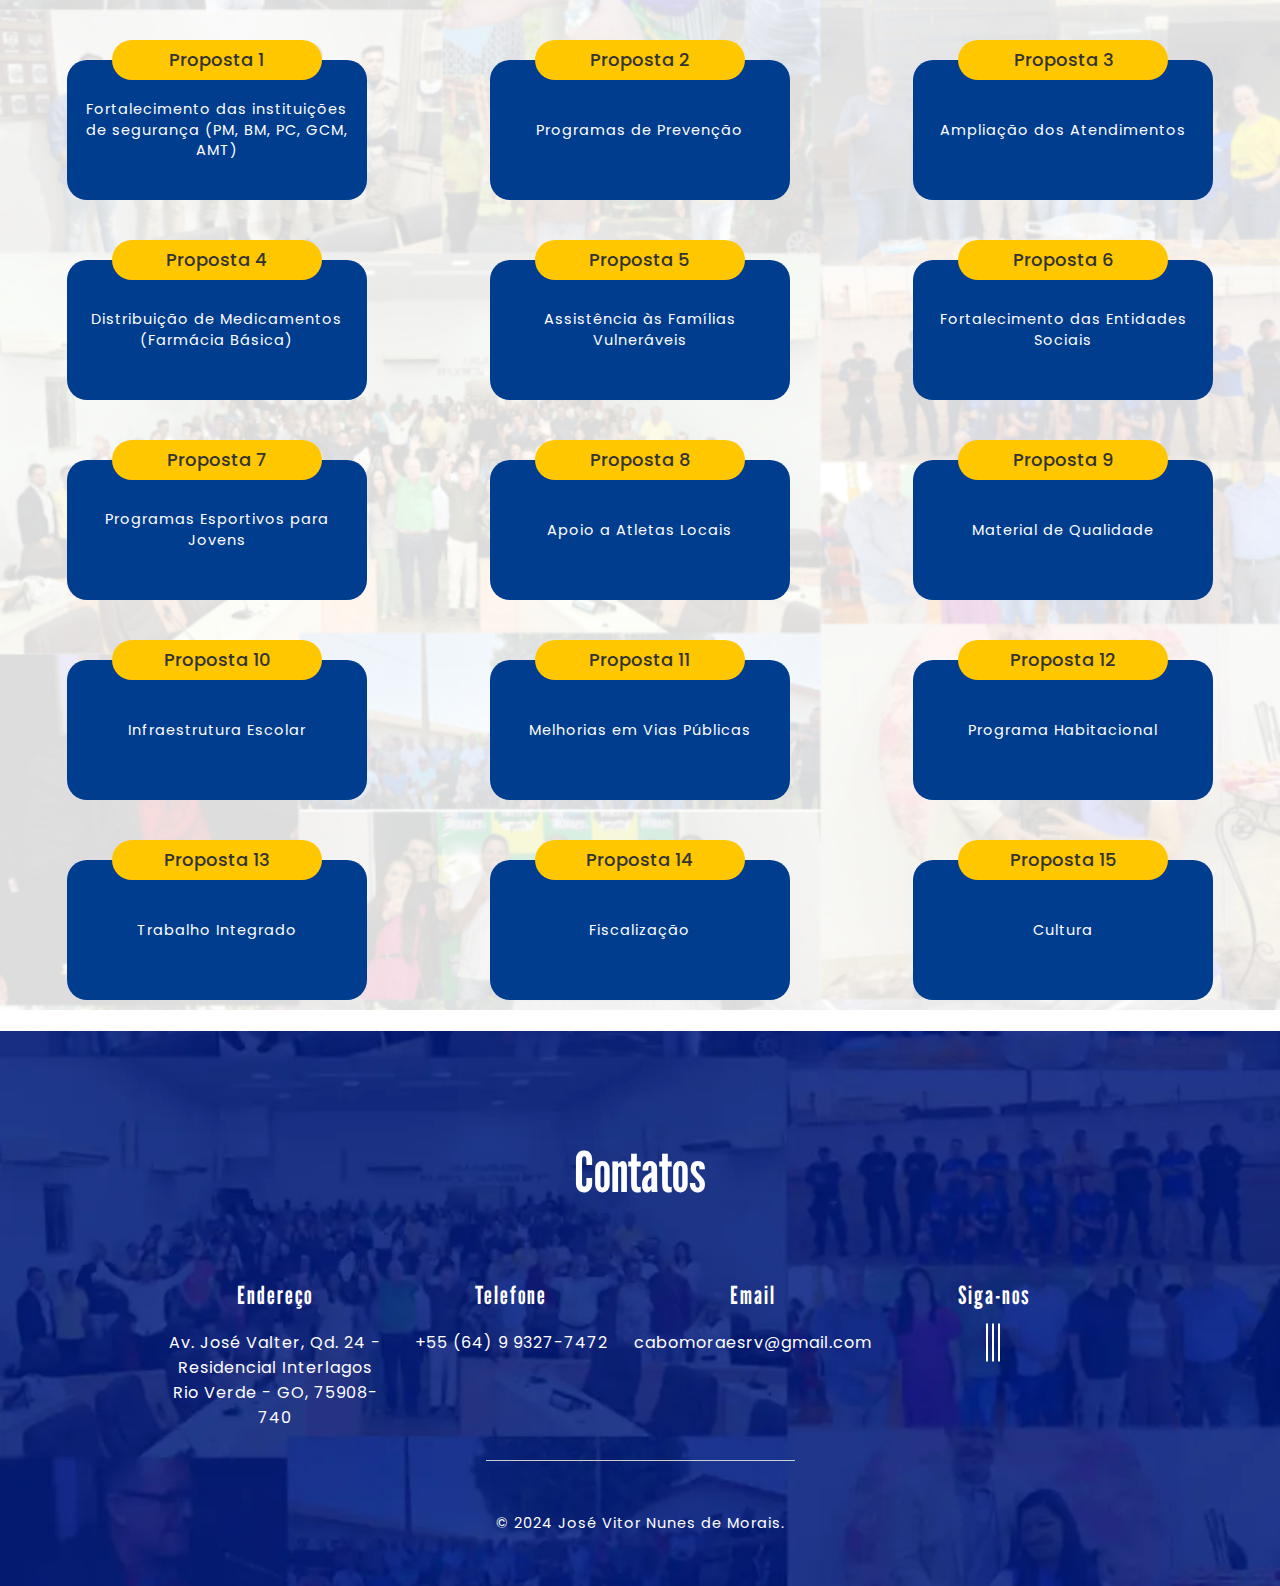
==== propostas.html @ 3a9ddcbe "Criação do card propostas no index, criação da página de propostas, inserção de icones via font-awso" ====
<!DOCTYPE html>
<html lang="pt-br">

<head>
	<title>Cabo Moraes</title>
	<!--meta tags -->
	<meta charset="UTF-8">
	<meta name="viewport" content="width=device-width, initial-scale=1">
	<meta name="keywords" content="innovative-cv Responsive web template, Bootstrap Web Templates, Flat Web Templates, Android Compatible web template, 
Smartphone Compatible web template, free webdesigns for Nokia, Samsung, LG, SonyEricsson, Motorola web design" />
	<script type="application/x-javascript"> addEventListener("load", function() { setTimeout(hideURLbar, 0); }, false);
		function hideURLbar(){ window.scrollTo(0,1); } </script>
	<!--//meta tags ends here-->
	<link rel="shortcut icon" href="images/favico.ico" type="image/x-icon">
	<link rel="stylesheet" href="css/blocos-propostas.css">
	<!--booststrap-->
	<link href="css/bootstrap.css" rel="stylesheet" type="text/css" media="all">

	<!--//booststrap end-->

	<script src="https://kit.fontawesome.com/b559a9b80f.js" crossorigin="anonymous"></script>
	<!-- //font-awesome icons -->
	<!--stylesheets-->
	<link href="css/style.css" rel='stylesheet' type='text/css' media="all">



	<link rel="stylesheet" href="css/main.css">

	<!--//style sheet end here-->
	<link href="//fonts.googleapis.com/css?family=Raleway:300,400,500,600,700" rel="stylesheet">
</head>

<body>

	<div class="propostas-container">

		<div class="grid-container">
			<div class="centralizar">
				<div class="card-titulo-propostas"><span>Proposta 1</span></div>
				<div class="grid-item">
					<p>Fortalecimento das instituições de segurança (PM, BM, PC, GCM, AMT)</p>
				</div>
			</div>

			<div class="centralizar">
				<div class="card-titulo-propostas"><span>Proposta 2</span></div>
				<div class="grid-item">
					<p>Programas de Prevenção</p>
				</div>
			</div>

			<div class="centralizar">
				<div class="card-titulo-propostas"><span>Proposta 3</span></div>
				<div class="grid-item">
					<p>Ampliação dos Atendimentos</p>
				</div>
			</div>

			<div class="centralizar">
				<div class="card-titulo-propostas"><span>Proposta 4</span></div>
				<div class="grid-item">
					<p>Distribuição de Medicamentos (Farmácia Básica)</p>
				</div>
			</div>

			<div class="centralizar">
				<div class="card-titulo-propostas"><span>Proposta 5</span></div>
				<div class="grid-item">
					<p>Assistência às Famílias Vulneráveis</p>
				</div>
			</div>

			<div class="centralizar">
				<div class="card-titulo-propostas"><span>Proposta 6</span></div>
				<div class="grid-item">
					<p>Fortalecimento das Entidades Sociais</p>
				</div>
			</div>

			<div class="centralizar">
				<div class="card-titulo-propostas"><span>Proposta 7</span></div>
				<div class="grid-item">
					<p>Programas Esportivos para Jovens</p>
				</div>
			</div>

			<div class="centralizar">
				<div class="card-titulo-propostas"><span>Proposta 8</span></div>
				<div class="grid-item">
					<p>Apoio a Atletas Locais</p>
				</div>
			</div>

			<div class="centralizar">
				<div class="card-titulo-propostas"><span>Proposta 9</span></div>
				<div class="grid-item">
					<p>Material de Qualidade</p>
				</div>
			</div>

			<div class="centralizar">
				<div class="card-titulo-propostas"><span>Proposta 10</span></div>
				<div class="grid-item">
					<p>Infraestrutura Escolar</p>
				</div>
			</div>

			<div class="centralizar">
				<div class="card-titulo-propostas"><span>Proposta 11</span></div>
				<div class="grid-item">
					<p>Melhorias em Vias Públicas</p>
				</div>
			</div>

			<div class="centralizar">
				<div class="card-titulo-propostas"><span>Proposta 12</span></div>
				<div class="grid-item">
					<p>Programa Habitacional</p>
				</div>
			</div>

			<div class="centralizar">
				<div class="card-titulo-propostas"><span>Proposta 13</span></div>
				<div class="grid-item">
					<p>Trabalho Integrado</p>
				</div>
			</div>

			<div class="centralizar">
				<div class="card-titulo-propostas"><span>Proposta 14</span></div>
				<div class="grid-item">
					<p>Fiscalização</p>
				</div>
			</div>

			<div class="centralizar">
				<div class="card-titulo-propostas"><span>Proposta 15</span></div>
				<div class="grid-item">
					<p>Cultura</p>
				</div>
			</div>
		</div>
	</div>
	<!-- //header -->
	<div>
		<img src="images/bio-propostas.webp" alt="">
	</div>
	<!-- blocos -->


	<!-- blocos -->

	<!-- Footer -->
	<div class="footer" id="contact">
		<div class="container">

			<h3>Contatos</h3>


			<div class="footer-grids">

				<div class="address">
					<h4>Endereço</h4>

					<p><span class="fa fa-map-marker" aria-hidden="true"></span> Av. José Valter, Qd. 24 - Residencial
						Interlagos </p>
					<p><span class="fa fa-map-marker" aria-hidden="true"></span> Rio Verde - GO, 75908-740</p>

				</div>

				<div class=" phone">
					<h4>Telefone</h4>
					<p><span class="fa fa-whatsapp" aria-hidden="true"></span> +55 (64) 9 9327-7472</p>
				</div>


				<div class="email">
					<h4>Email</h4>
					<p><span class="fa fa-envelope" aria-hidden="true"></span> <a href="cabomoraesrv@gmail.com"
							class="email"> cabomoraesrv@gmail.com</a></p>
				</div>

				<!-- brands -->
				<div class="brands">
					<h4>Siga-nos</h4>
					<div class="brands-icons">
						<span class="fa-brands fa-facebook-f" aria-hidden="true"> </span>
						<span class="fa-brands fa-google-plus-g" aria-hidden="true"></span>
						<!-- <span class="fa fa-google-plus font-icon" aria-hidden="true"> </span> -->
						<span class="fa-brands fa-whatsapp" aria-hidden="true"></span>
					</div>
				</div>
				<!-- //brands -->
				<div class="clearfix"></div>
			</div>

			<!-- Copyright -->
			<div class="copyright">
				<p>&copy; 2024 José Vitor Nunes de Morais. </p>
			</div>
			<!-- //Copyright -->

		</div>
	</div>
	<!-- //Footer -->




	<script type='text/javascript' src='js/jquery-2.2.3.min.js'></script>
	<!-- //js -->

	<!--menu script-->
	<script type="text/javascript" src="js/modernizr-2.6.2.min.js"></script>
	<script src="js/bootstrap.min.js"></script>
	<script type="text/javascript" src="js/main.js"></script>

	<!--gallery -->
	<script src="js/jquery.chocolat.js"></script>
	<link rel="stylesheet" href="css/chocolat.css" type="text/css" media="screen">
	<!--light-box-files -->
	<script type="text/javascript">
		$(function () {
			$('.w3layouts_gallery_grid a').Chocolat();
		});
	</script>
	<!-- //gallery -->

	<!-- investments -->

	<script>

		document.addEventListener("DOMContentLoaded", function () {
			const loadMoreBtn = document.getElementById('loadMoreBtn');
			const closeBtn = document.getElementById('closeBtn');
			let hiddenSections = Array.from(document.querySelectorAll('.experience-grids.hidden'));

			loadMoreBtn.addEventListener('click', function () {
				// Atualiza a lista de seções ocultas para garantir que começamos do início após fechar
				hiddenSections = Array.from(document.querySelectorAll('.experience-grids.hidden'));

				if (hiddenSections.length > 0) {
					// Mostrar a próxima div oculta
					const nextSection = hiddenSections.shift();
					nextSection.classList.remove('hidden');
					nextSection.classList.add('show');

					// Ajusta a tela para a div aberta com rolagem suave
					nextSection.scrollIntoView({ behavior: 'smooth', block: 'start' });

					// Se não houver mais seções ocultas, esconda o botão "Carregar mais"
					if (hiddenSections.length === 0) {
						loadMoreBtn.style.display = 'none';
					}

					// Sempre exiba o botão "Fechar"
					closeBtn.style.display = 'block';
				}
			});

			closeBtn.addEventListener('click', function () {
				// Esconde todas as seções visíveis e reinicia a lista de seções ocultas
				document.querySelectorAll('.experience-grids.show').forEach(function (section) {
					section.classList.remove('show');
					section.classList.add('hidden');
				});

				// Atualiza a lista de seções ocultas
				hiddenSections = Array.from(document.querySelectorAll('.experience-grids.hidden'));

				// Exibe o botão "Carregar mais" e esconde o botão "Fechar"
				loadMoreBtn.style.display = 'block';
				closeBtn.style.display = 'none';
			});
		});




		document.addEventListener("DOMContentLoaded", function () {
			const loadMoreBtn = document.getElementById('loadMoreBtn2');
			const closeBtn = document.getElementById('closeBtn2');
			let hiddenSections = Array.from(document.querySelectorAll('.experience-grids2.hidden'));

			loadMoreBtn.addEventListener('click', function () {
				// Atualiza a lista de seções ocultas para garantir que começamos do início após fechar
				hiddenSections = Array.from(document.querySelectorAll('.experience-grids2.hidden'));

				if (hiddenSections.length > 0) {
					// Mostrar a próxima div oculta
					const nextSection = hiddenSections.shift();
					nextSection.classList.remove('hidden');
					nextSection.classList.add('show');

					// Ajusta a tela para a div aberta com rolagem suave
					nextSection.scrollIntoView({ behavior: 'smooth', block: 'start' });

					// Se não houver mais seções ocultas, esconda o botão "Carregar mais"
					if (hiddenSections.length === 0) {
						loadMoreBtn.style.display = 'none';
					}

					// Sempre exiba o botão "Fechar"
					closeBtn.style.display = 'block';
				}
			});

			closeBtn.addEventListener('click', function () {
				// Esconde todas as seções visíveis e reinicia a lista de seções ocultas
				document.querySelectorAll('.experience-grids2.show').forEach(function (section) {
					section.classList.remove('show');
					section.classList.add('hidden');
				});

				// Atualiza a lista de seções ocultas
				hiddenSections = Array.from(document.querySelectorAll('.experience-grids2.hidden'));

				// Exibe o botão "Carregar mais" e esconde o botão "Fechar"
				loadMoreBtn.style.display = 'block';
				closeBtn.style.display = 'none';
			});
		});

	</script>

	<!-- investments -->

	<!-- Skill Bar js -->
	<script src="js/skill.bars.jquery.js"></script>
	<script>
		$(document).ready(function () {

			$('.skillbar').skillBars({
				from: 0,
				speed: 5000,
				interval: 300,
				decimals: 0,
			});

		}); 
	</script>
	<!-- //End Skill Bar js -->
	<!-- /circle-->
	<!-- <script type="text/javascript" src="js/circles.js"></script>
	<script>
		var colors = [
			['#ffffff', '#e31de1'], ['#ffffff', '#51ffe8'], ['#ffffff', '#0012bc'], ['#ffffff', '#bc000d']
		];
		for (var i = 1; i <= 7; i++) {
			var child = document.getElementById('circles-' + i),
				percentage = 25 + (i * 10);

			Circles.create({
				id: child.id,
				percentage: percentage,
				radius: 80,
				width: 20,
				number: percentage / 1,
				text: '%',
				colors: colors[i - 1]
			});
		}

	</script> -->
	<!-- //circle -->
	<!-- start-smoth-scrolling -->
	<script type="text/javascript" src="js/move-top.js"></script>
	<script type="text/javascript" src="js/easing.js"></script>
	<script type="text/javascript">
		jQuery(document).ready(function ($) {
			$(".scroll").click(function (event) {
				event.preventDefault();
				$('html,body').animate({ scrollTop: $(this.hash).offset().top }, 3000);
			});
		});
	</script>
	<!-- start-smoth-scrolling -->

	<script src="js/responsiveslides.min.js"></script>
	<script>
		// You can also use "$(window).load(function() {"
		$(function () {
			// Slideshow 4
			$("#slider4").responsiveSlides({
				auto: true,
				pager: true,
				nav: true,
				speed: 1000,
				namespace: "callbacks",
				before: function () {
					$('.events').append("<li>before event fired.</li>");
				},
				after: function () {
					$('.events').append("<li>after event fired.</li>");
				}
			});

		});

	</script>
</body>

</html>
---- css/blocos-propostas.css ----
.propostas-container {
	background: url(../images/cb.webp);
	background-repeat: no-repeat;
	background-position: center;
	background-size: cover;
}


.grid-container {
    display: grid;
    grid-template-columns: repeat(3, 1fr);
    /* 3 colunas de igual largura */
    grid-template-rows: repeat(5, 1fr);
    /* 5 linhas de igual altura */
    gap: 10px;
    /* Espaçamento entre os blocos */
    padding: 10px;
    /* Espaçamento externo */
    box-sizing: border-box;
    /* Inclui padding e border no cálculo da altura */
}

.centralizar {
    display: flex;
    justify-content: center;
    margin-top: 5rem;
}


.centralizar p {
    text-align: center;
}

.card-titulo-propostas {
    width: 21rem;
    height: 4rem;
    border-radius: 30px;
    background-color: #ffc700;
    display: flex;
    align-items: center;
    justify-content: center;
    overflow: hidden;
    position: absolute;
    transform: translateY(-50%);
}

.card-titulo-propostas span {
    font-size: 1.8rem;
    font-weight: 500;
}

.grid-item {
    background-color: #003d8f;
    border-radius: 20px;
    width: 30rem;
    height: 14rem;
    padding: 8px;
    display: flex;
    align-items: center;
    justify-content: center;
}
---- css/style.css ----
@import url('https://fonts.googleapis.com/css2?family=Poppins:ital,wght@0,100;0,200;0,300;0,400;0,500;0,600;0,700;0,800;0,900;1,100&display=swap');

@import url('https://fonts.googleapis.com/css2?family=League+Gothic&display=swap');

@import url('https://fonts.googleapis.com/css2?family=League+Spartan:wght@100..900&display=swap');


html,
body {
	padding: 0;
	margin: 0;
	background: #fff;
	font-family: 'poppins', sans-serif;
}

body a {
	transition: 0.5s all;
	-webkit-transition: 0.5s all;
	-moz-transition: 0.5s all;
	-o-transition: 0.5s all;
	-ms-transition: 0.5s all;
	text-decoration: none;
}

body a:hover {
	text-decoration: none;
}

body a:focus,
a:hover {
	text-decoration: none;
}

input[type="button"],
input[type="submit"] {
	transition: 0.5s all;
	-webkit-transition: 0.5s all;
	-moz-transition: 0.5s all;
	-o-transition: 0.5s all;
	-ms-transition: 0.5s all;
}

h1,
h2,
h3,
h4,
h5,
h6 {
	margin: 0;
	padding: 0;
	font-family: 'league gothic', sans-serif;

}

.margin-top {
	margin-top: 20px;
}

p {
	text-align: start;
	margin: 0;
	padding: 0;
	font-family: 'poppins', sans-serif;
	letter-spacing: 1px;
	color: #fff;
}

ul {
	margin: 0;
	padding: 0;
}

/*-- //Reset-Code --*/
.about,
.about-skills,
.about-education,
.w3layoutsbooking {
	padding: 3em 0;
}

.remove-padding {
	padding-top: 0 !important;
}

/*-- header styling starts here --*/
.agileits_main {
	background: url(../images/cb.webp);
	background-repeat: no-repeat;
	background-position: center;
	background-size: cover;
	height: 100dvh;
}

.agile-logo {
	width: 33%;
	margin-top: 2em;
}

.agile-logo h1 {
	margin: 0;
}

.agile-logo h1 a {
	color: #004aad;
	font-size: 6rem;
	font-weight: 600;
	letter-spacing: 2px;
	text-decoration: none;
}

.agile-logo h1 a span {
	color: #004aad;
	font-size: 6rem;

}

.w3l-banner-grids {
	margin: 4em 0 0 0;
	padding: 2em 1em;
	background: #ff6c5f;
}

.w3ls-banner-right {
	float: right;
}

.w3ls-banner-left {
	float: left;
}

.w3ls-banner-left-info {
	padding: 1em 0;
	border-bottom: 1px dashed #fff;
}

.w3ls-banner-left-info h4,
.social-info h4 {
	font-size: 1.2em;
	margin: 0;
	font-family: 'Roboto Slab', serif;
	color: #FFFFFF;
	text-transform: uppercase;
	font-weight: 700;
	letter-spacing: 2px;
}

.w3ls-banner-left-info p {
	font-size: .9em;
	margin: 1em 0 0 0;
	color: #cecece;
}

.w3ls-banner-left-info p a {
	font-size: .9em;
	margin: 1em 0 0 0;
	color: #cecece;
	text-decoration: none;
}

.w3ls-banner-left-info p a:hover {
	color: #FF9800;
}

.w3ls-banner-left-info:nth-child(5) {
	border: none;
}

.banner-right-img {
	float: left;
	width: 30%;
}

.banner-right-img img {
	width: 100%;
	border: solid 8px #ffffff;
}

.banner-right-info {
	float: right;
	width: 65%;
}

.banner-right-info h2 {
	color: #FFFFFF;
	font-size: 1em;
	font-weight: 600;
	margin: 0;
	line-height: 1.5em;
}

.banner-right-info p {
	color: #cecece;
	font-size: .9em;
	margin: 1em 0 0 0;
	line-height: 1.8em;
}

.w3-button {
	margin: 3em 0 0 0;
}

.w3-button-info {
	line-height: inherit !important;
}

.w3-button a {
	padding: .5em 2em;
	color: #ffffff !important;
	text-transform: uppercase;
	background: #FF9800;
	font-weight: 700 !important;
	text-decoration: none !important;
	line-height: initial !important;
	font-size: .9em !important;
	margin: 0 !important;
}

.w3-button a:focus {
	outline: none;
}

/*-- banner --*/
.banner_text_w3layouts {
	text-align: center;
	padding-bottom: 13em;
}

.logo-cabo-moraes {
	width: 40rem;
}

.banner_text_w3layouts h3 {
	color: #004aad;
	font-size: 4.6rem;
	margin: 0;
	padding: 1em 0 0;
	font-weight: 700;
	text-transform: capitalize;
	letter-spacing: 2px;
}

.banner_text_w3layouts span {
	width: 38%;
	height: 1px;
	background: rgba(255, 255, 255, 0.29);
	display: inline-block;
	margin: 1.5em 0 0.5em;
}

.banner_text_w3layouts p {
	color: #004aad;
	font-size: 2.5rem;
	margin: 0.5em;
	letter-spacing: 2px;
	text-transform: capitalize;
	font-weight: 300;
}

.w3-button a {
	color: #ff7674;
	padding: 0.8em 2em;
	text-decoration: none;
	margin: 0;
	font-size: 1em;
	border: 2px solid #FFC107;
	background: none;
	font-weight: 700;
	text-transform: uppercase;
}

.w3-button a:hover {
	color: #FFC107;
	border-color: #fff;
}

.w3-button {
	position: relative;
	margin: 0;
	padding: 1em;
	z-index: 1;
}

/* Alterando img bio */

.img-mobile img {
	width: 100%;
	height: auto;
}

.img-mobile::after {
	content: "";
	display: none;
	position: absolute;
	top: 0;
	left: 0;
	width: 100%;
	height: 100%;
	background-size: cover;
	background-position: center;
}

/* Alterando img bio */

/*-- slider --*/
#slider2,
#slider3 {
	box-shadow: none;
	-moz-box-shadow: none;
	-webkit-box-shadow: none;
	margin: 0 auto;
}

.rslides_tabs li:first-child {
	margin-left: 0;
}

.rslides_tabs .rslides_here a {
	background: rgba(255, 255, 255, .1);
	color: #fff;
	font-weight: bold;
}

.events {
	list-style: none;
}

.callbacks_container {
	position: relative;
	float: left;
	width: 100%;
	z-index: 0;
}

.callbacks {
	position: relative;
	list-style: none;
	overflow: hidden;
	width: 100%;
	padding: 0;
	margin: 0;
}

.callbacks li {
	position: absolute;
	width: 100%;
}

.callbacks img {
	position: relative;
	z-index: 1;
	height: auto;
	border: 0;
}

.callbacks .caption {
	display: block;
	position: absolute;
	z-index: 2;
	font-size: 20px;
	text-shadow: none;
	color: #fff;
	left: 0;
	right: 0;
	padding: 10px 20px;
	margin: 0;
	max-width: none;
	top: 10%;
	text-align: center;
}

.callbacks_nav {
	position: absolute;
	-webkit-tap-highlight-color: rgba(0, 0, 0, 0);
	bottom: 50%;
	left: 0;
	z-index: 3;
	text-indent: -9999px;
	overflow: hidden;
	text-decoration: none;
	/* background: url(../images/prev.webp) right 0px; */
	width: 25px;
	height: 35px;
	background-size: cover;
}

.callbacks_nav:hover {
	opacity: 0.3;

}

.callbacks_nav.next {
	left: auto;
	/* background: url(../images/next.webp) left 0px; */
	right: 0;
	background-size: cover;
}

.callbacks_nav.prev {
	right: auto;
	left: 0;
}

#slider3-pager a {
	display: inline-block;
}

#slider3-pager span {
	float: left;
}

#slider3-pager span {
	width: 100px;
	height: 15px;
	background: #fff;
	display: inline-block;
	border-radius: 30em;
	opacity: 0.6;
}

#slider3-pager .rslides_here a {
	background: #FFF;
	border-radius: 30em;
	opacity: 1;
}

#slider3-pager a {
	padding: 0;
}

#slider3-pager li {
	display: inline-block;
}

.rslides {
	position: relative;
	list-style: none;
	overflow: hidden;
	width: 100%;
	padding: 0;
}

.rslides li {
	-webkit-backface-visibility: hidden;
	position: absolute;
	display: none;
	width: 100%;
	left: 0;
	top: 0;
}

.rslides li {
	position: relative;
	display: block;
	float: left;
}

.rslides img {
	height: auto;
	border: 0;
}

.callbacks_tabs {
	list-style: none;
	position: absolute;
	top: 90%;
	left: 48%;
	padding: 0;
	margin: 0;
	display: block;
	z-index: 999;
}

.slider-top span {
	font-weight: 600;
}

.callbacks_tabs li {
	display: none;
	margin: 0;
}

.callbacks_tabs a {
	visibility: hidden;
}

.callbacks_tabs a:after {
	content: "\f111";
	font-size: 0;
	visibility: visible;
	display: block;
	height: 10px;
	width: 10px;
	display: inline-block;
	background: rgba(255, 255, 255, 0.14);
	border: 2px solid #ffffff;
	border-radius: 50%;
	-webkit-border-radius: 50%;
	-o-border-radius: 50%;
	-moz-border-radius: 50%;
	-ms-border-radius: 50%;
}

.callbacks_here a:after {
	background: #ff5301;
	border: 2px solid #ff5301;
}

/*-- //slider --*/
/*-- header --*/
.navbar-inverse {
	background: rgba(0, 0, 0, 0.44);
	border: none;
	margin: 0;
	border-radius: 0px;
}

.top-nav ul li a {
	padding: 1.8em;
	margin: 0 1em;
	text-transform: uppercase;
	font-size: 1em;
	letter-spacing: 1px;
}

.navbar-inverse .navbar-nav>li>a {
	color: #fff;
}

/*-- about --*/
.w3ls-titlew3l h3 {
	text-align: center;
	margin-bottom: 30px;
	font-size: 56px;
	color: black;
}

#title_about {
	font-weight: 700;
	font-family: "league gothic", sans-serif;
	color: #fff;
}

.about {
	background-image: url(../images/about-bg.webp);
	background-repeat: no-repeat;
	background-position: center;
	background-size: cover;
}

.about-right.wthree {
	padding-left: 3em;
}

.about-right h2 {
	font-weight: 500;
	font-size: 4em;
	color: #fff;
	margin-top: 2rem;
}

.about-right h2 span {
	color: #000;
}

.about-right h4 {
	font-size: 2.5em;
	color: #fff;
	margin-top: 1em;
	letter-spacing: 2px;
}

.name_vereador {
	font-family: 'league spartan', sans-serif;
	font-weight: 600;
	font-size: 6rem;
	color: #fcbd00 !important;
}

.about-left img {
	/* border: 1px solid #000; */
	border-radius: 30px;
}

.address_marcacao {
	display: flex;
	flex-direction: row;
	gap: 2rem;
	line-height: 2.5rem;
}

.marcacao_column {
	display: flex;
	flex-direction: column;
}

.img_check {
	max-width: 20px;
	max-height: 20px;
}

.list_column {
	display: flex;
	flex-direction: column;
}

ul.address {
	margin-top: 1.5em;
	border-top: 1px dashed rgba(96, 125, 139, 0.38);
	padding-top: 0.5em;
	color: #fff;
}

ul.address li {
	display: block;
}

ul.address li b {
	letter-spacing: 5px;
}

ul.address li ul.agileits-address-text li {
	display: inline-block;
	font-size: 1.1em;
	color: #fff;
	margin-top: 1.5em;
	font-weight: 100;
}

ul.address li ul.agileits-address-text li:nth-child(1) {
	width: 60%;
}

ul.address li ul.agileits-address-text li a {
	color: #fff;
	text-decoration: none;
	letter-spacing: 2px;
}

ul.address li ul.agileits-address-text li a:hover {
	color: #000;
}

p.agile-br {
	margin-top: 1em;
}

/*-- social-wthree-icons --*/
.social-wthree-icons {
	margin-top: 2.5em;
}

.social-wthree-icons .fa-brands {
	font-size: 14px;
	color: #000;
	line-height: 2.6em;
	transition: .5s all;
}

.icon {
	vertical-align: top;
	width: 35px;
	height: 35px;
	border: 1px solid black;
	text-align: center;
	cursor: pointer;
	transition: 0.5s all;
	-webkit-transition: 0.5s all;
	-moz-transition: 0.5s all;
	-o-transition: 0.5s all;
	-ms-transition: 0.5s all;
	text-decoration: none;
}

.social-wthree-icons span.fa-brands.fa-facebook:hover {
	color: white;
	background: #3b5998;
}

.social-wthree-icons span.fa-brands.fa-twitter:hover {
	color: white;
	background: #1da1f2;
}

.social-wthree-icons span.fa-brands.fa-google-plus:hover {
	color: white;
	background: #dd4b39;
}

.social-wthree-icons span.fa-brands.fa-dribbble:hover {
	color: white;
	background: #ea4c89;
}

/*-- //social-wthree-icons --*/
/*-- //more buttons --*/
.hire-w3lgrids {
	margin-top: 1.5em;
}

a.wthree-more {
	padding: 0 1em;
	border: 1px solid #fff;
	font-size: 1em;
	color: #fff;
	text-decoration: none;
	display: inline-block;
	text-transform: uppercase;
	vertical-align: middle;
	position: relative;
	overflow: hidden;
	text-align: center;
	letter-spacing: 1px;
	z-index: 0;
}

a.wthree-more.w3more1 {
	margin-left: 1.5em;
}

a.wthree-more>span {
	display: inline-block;
	padding: 1em 0;
	vertical-align: middle;
	opacity: 0;
	color: #fff;
	-webkit-transform: translate3d(0, -10px, 0);
	-moz-transform: translate3d(0, -10px, 0);
	-o-transform: translate3d(0, -10px, 0);
	-ms-transform: translate3d(0, -10px, 0);
	transform: translate3d(0, -10px, 0);
	-webkit-transition: -webkit-transform 0.3s, opacity 0.3s;
	-moz-transition: -moz-transform 0.3s, opacity 0.3s;
	-o-transition: transform 0.3s, opacity 0.3s;
	transition: transform 0.3s, opacity 0.3s;
	-webkit-transition-timing-function: cubic-bezier(0.75, 0, 0.125, 1);
	transition-timing-function: cubic-bezier(0.75, 0, 0.125, 1);
}

a.wthree-more::before {
	content: attr(data-text);
	position: absolute;
	top: 0;
	left: 0;
	width: 100%;
	height: 100%;
	padding: 1em 0;
	-webkit-transition: -webkit-transform 0.3s, opacity 0.3s;
	-moz-transition: transform 0.3s, opacity 0.3s;
	-o-transition: transform 0.3s, opacity 0.3s;
	transition: transform 0.3s, opacity 0.3s;
	-webkit-transition-timing-function: cubic-bezier(0.75, 0, 0.125, 1);
	transition-timing-function: cubic-bezier(0.75, 0, 0.125, 1);
}

a.wthree-more:hover {
	background-color: #000;
}

a.wthree-more:hover::before {
	opacity: 0;
	-webkit-transform: translate3d(0, 100%, 0);
	-moz-transform: translate3d(0, 100%, 0);
	-o-transform: translate3d(0, 100%, 0);
	-ms-transform: translate3d(0, 100%, 0);
	transform: translate3d(0, 100%, 0);
}

a.wthree-more:hover>span {
	opacity: 1;
	-webkit-transform: translate3d(0, 0, 0);
	-moz-transform: translate3d(0, 0, 0);
	-o-transform: translate3d(0, 0, 0);
	-ms-transform: translate3d(0, 0, 0);
	transform: translate3d(0, 0, 0);
}

a.wthree-more:hover>span:nth-child(1) {
	-webkit-transition-delay: 0.045s;
	-moz-transition-delay: 0.045s;
	-o-transition-delay: 0.045s;
	-ms-transition-delay: 0.045s;
	transition-delay: 0.045s;
}

a.wthree-more:hover>span:nth-child(2) {
	-webkit-transition-delay: 0.09s;
	-moz-transition-delay: 0.09s;
	-o-transition-delay: 0.09s;
	-ms-transition-delay: 0.09s;
	transition-delay: 0.09s;
}

a.wthree-more:hover>span:nth-child(3) {
	-webkit-transition-delay: 0.135s;
	-moz-transition-delay: 0.135s;
	-o-transition-delay: 0.135s;
	-moz-transition-delay: 0.135s;
	transition-delay: 0.135s;
}

a.wthree-more:hover>span:nth-child(4) {
	-webkit-transition-delay: 0.18s;
	-moz-transition-delay: 0.18s;
	-o-transition-delay: 0.18s;
	-ms-transition-delay: 0.18s;
	transition-delay: 0.18s;
}

a.wthree-more:hover>span:nth-child(5) {
	-webkit-transition-delay: 0.225s;
	-moz-transition-delay: 0.225s;
	-o-transition-delay: 0.225s;
	-ms-transition-delay: 0.225s;
	transition-delay: 0.225s;
}

a.wthree-more:hover>span:nth-child(6) {
	-webkit-transition-delay: 0.27s;
	-moz-transition-delay: 0.27s;
	-o-transition-delay: 0.27s;
	-ms-transition-delay: 0.27s;
	transition-delay: 0.27s;
}

a.wthree-more:hover>span:nth-child(7) {
	-webkit-transition-delay: 0.315s;
	-moz-transition-delay: 0.315s;
	-o-transition-delay: 0.315s;
	-ms-transition-delay: 0.315s;
	transition-delay: 0.315s;
}

a.wthree-more:hover>span:nth-child(8) {
	-webkit-transition-delay: 0.36s;
	-moz-transition-delay: 0.36s;
	-o-transition-delay: 0.36s;
	-ms-transition-delay: 0.36s;
	transition-delay: 0.36s;
}

a.wthree-more:hover>span:nth-child(9) {
	-webkit-transition-delay: 0.405s;
	-moz-transition-delay: 0.405s;
	-o-transition-delay: 0.405s;
	-ms-transition-delay: 0.405s;
	transition-delay: 0.405s;
}

a.wthree-more:hover>span:nth-child(10) {
	-webkit-transition-delay: 0.45s;
	-moz-transition-delay: 0.45s;
	-o-transition-delay: 0.45s;
	-ms-transition-delay: 0.45s;
	transition-delay: 0.45s;
}

/*-- //more buttons --*/
/*-- //about-page --*/
/*-- Skills bar effects --*/
.circulos {
	background-image: url(../images/cb.webp);
	background-repeat: no-repeat;
	background-position: center;
	background-size: cover;
	border: 6px solid;
	/* Tamanho da borda */
	border-image: linear-gradient(to bottom, blue, white) 1;
	/* Gradiente da borda */
}

.skills-w3lsright h4 {
	color: black;
	font-size: 21px;
}

.skills-w3lsleft h4 {
	color: black;
	font-size: 21px;
}

.skills h4 {
	font-size: 1.8em;
	color: #4378ff;
	letter-spacing: 2px;
	margin-bottom: 0.8em;
}

.skills-w3lsleft ul li {
	display: block;
	font-size: 1em;
	color: #fff;
	margin-top: 1em;
}

.skills-w3lsleft ul li span.fa-brands {
	font-size: 1.2em;
	margin-right: 0.5em;
}

.skillbar {
	position: relative;
	display: inline-block;
	margin: 15px 0;
	width: 100%;
	background: #eee;
	height: 35px;
	-webkit-border-radius: 3px;
	-moz-border-radius: 3px;
	-o-border-radius: 3px;
	-ms-border-radius: 3px;
	border-radius: 3px;
	width: 100%;
}

.skillbar-title {
	position: absolute;
	top: 0;
	left: 0;
	width: 110px;
	font-weight: bold;
	font-size: 13px;
	color: #fff;
	background: #6adcfa;
	border-top-left-radius: 3px;
	border-bottom-left-radius: 3px;
	background: rgba(0, 0, 0, 0.1);
	padding: 0 20px;
	height: 35px;
	line-height: 35px;
}

.skillbar-bar {
	height: 35px;
	width: 0px;
	background: #6adcfa;
	-webkit-border-radius: 3px;
	-moz-border-radius: 3px;
	border-radius: 3px;
	display: inline-block;
}

.skill-bar-percent {
	position: absolute;
	right: 10px;
	top: 0;
	font-size: 11px;
	height: 35px;
	line-height: 35px;
	color: rgba(0, 0, 0, 0.88);
}

/*-- //Skills bar effects --*/
.flags-grid p {
	margin: 1rem 0 0 0;
	color: #000;
	font-size: 1.6rem;
	font-weight: 500;
}

.flags-grid {
	float: left;
	margin-right: 0%;
	width: 25%;
	padding: 0 2.5rem;
}

.flags-grid:nth-child(3) {
	margin-right: 0%;
}

.circle {
	color: #ffffff;
	font-size: 25px;
}

span.circles-number {
	font-size: 50px;
	font-weight: 600;
	line-height: 3.1em;
}

span.circles-text {
	font-size: 25px;
	font-weight: 700;
}

.circles-text-wrp {
	line-height: 122px !important;
}

span.circles-text {
	font-size: 20px !important;
}

/*--cricul--*/
/*--start--*/
span.circles-text {
	font-size: 45px !important;

}

.margin-top-0 {
	margin-top: 0 !important;
}

/*-- //Stats --*/

/*-- gallery --*/
.gallery {
	background-image: url("../images/about-bg.webp");
	background-repeat: no-repeat;
	background-position: center;
	background-size: cover;
}

.gallery {
	padding-top: 3em;
}

.tittle-agileinfo h3 {
	font-weight: 500;
	letter-spacing: 2px;
	text-align: center;
	margin-bottom: 30px;
	font-size: 56px;
	color: #fff;
}

.w3layouts_team_grid {
	overflow: hidden;
	position: relative;
}

.w3layouts_team_grid_pos {
	opacity: 0;
	position: absolute;
	/* top: 0; */
	left: 0;
	bottom: 0;
	height: 63px;
	background-color: #fcbd00b4;
	right: 0;
	-webkit-transition: all 400ms ease;
	-moz-transition: all 400ms ease;
	transition: all 400ms ease;
}

.w3layouts_team_grid_pos {
	-webkit-transform: scale3d(0, 0, 1);
	-moz-transform: scale3d(0, 0, 1);
	-ms-transform: scale3d(0, 0, 1);
	transform: scale3d(0, 0, 1);
}

.w3_agile_team_grid:hover .w3layouts_team_grid_pos,
.w3layouts_gallery_grid:hover .w3layouts_team_grid_pos,
.w3_agile_class_grid:hover .w3layouts_team_grid_pos {
	opacity: 1;
	-webkit-transform: scale3d(1, 1, 1);
	-moz-transform: scale3d(1, 1, 1);
	-ms-transform: scale3d(1, 1, 1);
	transform: scale3d(1, 1, 1);
}

.w3_agile_team_grid:hover .wthree_text,
.w3layouts_gallery_grid:hover .wthree_text,
.w3_agile_class_grid:hover .wthree_text {
	opacity: 1;
	-webkit-transform: translateY(0) scale3d(1, 1, 1);
	-moz-transform: translateY(0) scale3d(1, 1, 1);
	-ms-transform: translateY(0) scale3d(1, 1, 1);
	transform: translateY(0) scale3d(1, 1, 1);
	-webkit-transition: transform 400ms ease 380ms;
	-moz-transition: transform 400ms ease 380ms;
	transition: transform 400ms ease 380ms;
}

.wthree_text {
	text-align: center;
	position: absolute;
	width: 100%;
	top: 25%;
	opacity: 0;
	-webkit-transform: translateY(0) scale3d(0, 0, 1);
	-moz-transform: translateY(0) scale3d(0, 0, 1);
	-ms-transform: translateY(0) scale3d(0, 0, 1);
	transform: translateY(0) scale3d(0, 0, 1);
	-webkit-transition: transform 400ms ease 280ms;
	-moz-transition: transform 400ms ease 280ms;
	transition: transform 400ms ease 280ms;
}

.wthree_text {
	text-align: center;
	position: absolute;
	width: 100%;
	top: 25%;
	opacity: 0;
	-webkit-transform: translateY(0) scale3d(0, 0, 1);
	-moz-transform: translateY(0) scale3d(0, 0, 1);
	-ms-transform: translateY(0) scale3d(0, 0, 1);
	transform: translateY(0) scale3d(0, 0, 1);
	-webkit-transition: transform 400ms ease 280ms;
	-moz-transition: transform 400ms ease 280ms;
	transition: transform 400ms ease 280ms;
}

.w3layouts_gallery_grid h4 {
	text-transform: uppercase;
	font-size: 1.5em;
	color: #fff;
}

.w3layouts_gallery_grid {
	padding: 3px;
}

.nav-tabs>li.active>a,
.nav-tabs>li.active>a:hover,
.nav-tabs>li.active>a:focus {
	color: #fff;
	cursor: default;
	background-color: #FCBD00;
	border: none;
	border-bottom-color: transparent;
	border-radius: 20px;
}

.nav-tabs>li>a {
	margin-right: 3px;
	border-radius: 0;
	font-size: 20px;
	color: #ffffff;
	letter-spacing: 2px;
	border: none;
}

.nav-tabs {
	border-bottom: none;
}

.nav-tabs>li {
	margin-bottom: 0;
}

.nav-tabs {
	display: flex;
	align-items: center;
	justify-content: center;
	margin: 0 0 2.5em;
}

.nav-tabs>li>a:hover {
	border: none;
}

.wthree_text p {
	color: #fff;
	letter-spacing: 1px;
	font-size: 19px;
}


/*-- //gallery --*/


/*-- education--*/

.w3ls-titlew3 h3 {
	text-align: center;
	margin-bottom: 30px;
	font-size: 56px;
	color: white;
}

.about-skills {
	background: #00a78e;
}

.about-education {
	background-image: url('../images/cb.webp');
	background-repeat: no-repeat;
	background-position: center;
	background-size: cover;
}

.education-p {
	color: #000;
	font-size: 1.6rem;
	text-align: center;
}

.title-investments {
	margin-top: 3em;
	height: 6rem;
	display: flex;
	align-items: center;
	justify-content: center;
	background: linear-gradient(133deg, rgba(0, 163, 255, 1) 0%, rgba(26, 0, 153, 1) 100%);
	border-radius: 50px 50px 0 0;
}

.title-investments h3 {
	letter-spacing: 5px;
	font-size: 5rem;
	font-weight: 500;
	color: #fff;
}

.investments {
	margin-top: 5rem;
}

/* Estilo básico para os botões */

.buttons-plus {
	display: flex;
	align-items: center;
	justify-content: center;
}

button {
	margin: 10px;
	padding: 10px;
	border: none;
	background-color: #003d8f;
	color: white;
	font-size: 1.6rem;
	cursor: pointer;
	border-radius: 10px;
}

button:hover {
	background-color: #fcbd00;
}

/* Estilo para ocultar as divs durante a rolagem */
.scroll-container {
	position: relative;
	height: 300px;
	/* Ajuste conforme necessário */
	overflow: hidden;
}

.hidden {
	display: none;
}

.slingdi-down {
	display: block;
	animation: slideDown 1s forwards;
}

.sliding-up {
	animation: slideUp 1s forwards;
}

@keyframes slideDown {
	0% {
		opacity: 0;
		transform: translateY(-20px);
	}

	100% {
		opacity: 1;
		transform: translateY(0);
	}
}

@keyframes slideUp {
	0% {
		opacity: 1;
		transform: translateY(0);
	}

	100% {
		opacity: 0;
		transform: translateY(-20px);
	}
}

.experience-grids {
	width: 100%;
}

.experience-grids2 {
	width: 100%;
}


.experience-grids {
	width: 88%;
	margin: 0 auto;
}

.experience-grids2 {
	width: 88%;
	margin: 0 auto;
}

.experience-left {
	float: left;
	width: 30%;
	-webkit-transition: .5s all;
	-moz-transition: .5s all;
	transition: .5s all;
	-o-transition: .5s all;
	-ms-transition: .5s all;
	border-top-right-radius: 7rem;
}

.experience-right {
	float: right;
	width: 70%;
	border-left: none;
	padding: 2.5em;
	margin: 0.8em 0;
}

.experience-left h6 {
	font-size: 2em;
	color: #fff;
	font-weight: 300;
	text-transform: uppercase;
	-webkit-transition: .5s all;
	-moz-transition: .5s all;
	-o-transition: .5s all;
	-ms-transition: .5s all;
	transition: .5s all;
	display: inline-block;
}

.experience-right p {
	color: #000000;
	font-size: 1.6rem;
	font-weight: 400;
	text-align: start;
}

.experience-left h6 span {
	font-size: 0.5em;
	text-transform: capitalize;
	margin-left: 5px;
	letter-spacing: 1px;
	line-height: 1.8em;
	vertical-align: bottom;
}

.experience-left h5 {
	font-size: 1em;
	color: #fff;
	margin-top: 1em;
	letter-spacing: 2px;
}

.experience-right h4 {
	text-align: center;
	font-size: 5rem;
	color: #07336d;
	margin-bottom: 0.5em;
	letter-spacing: 1px;
	font-weight: 500;
}

.experience-grids.experience-grids-btm {
	margin: 3em auto;
}

.experience-grids2.experience-grids-btm {
	margin: 3em auto;
}

.experience-grids.experience-grids-btm .experience-left {
	float: right;
}

.experience-grids2.experience-grids-btm .experience-left {
	float: right;
}

.experience-grids.experience-grids-btm .experience-right {
	border-right: 0;
}

.experience-grids2.experience-grids-btm .experience-right {
	border-right: 0;
}

.experience-grids:hover .experience-left h6 {
	-webkit-transform: scale(1.3);
	-moz-transform: scale(1.3);
	-o-transform: scale(1.3);
	-ms-transform: scale(1.3);
	transform: scale(1.3);
}

.experience-grids2:hover .experience-left h6 {
	-webkit-transform: scale(1.3);
	-moz-transform: scale(1.3);
	-o-transform: scale(1.3);
	-ms-transform: scale(1.3);
	transform: scale(1.3);
}

.experience-left h3 span {
	font-size: .5em;
	font-weight: 300;
	vertical-align: middle;
	margin-left: 5px;
}

/*-- //experience --*/
/*-- Booking --*/

.w3layoutsbooking {
	background-image: url(../images/ba.webp);
	background-repeat: no-repeat;
	background-position: center;
	background-size: cover;
}

.w3layoutsbooking h3 {
	text-align: center;
	margin-bottom: 30px;
	font-size: 56px;
	color: white;
}

.booking-form-aits {
	background-color: rgba(255, 255, 255, 0.43);
	padding: 100px;
}

.booking-form-aits input[type="text"],
.booking-form-aits input[type="email"],
.booking-form-aits textarea {
	width: 49%;
	float: left;
	padding: 15px;
	margin-bottom: 20px;
	border: none;
	/*--w3layouts--*/
	/*--agileits--*/
	color: #000;
	border-bottom: 2px solid #777;
	font-weight: 600;
	outline: none;
}

input.margin-right {
	margin-right: 18px;
}

.booking-form-aits textarea {
	width: 100%;
	height: 150px;
	margin-bottom: 30px;
}

.send-button button.btn {
	font-weight: 600;
	color: #EEE;
	padding: 10px 30px;
	border: none;
	outline: none;
	background-color: #333;
	border-radius: 0;
	transition: 0.5s all;
	-webkit-transition: 0.5s all;
	-moz-transition: 0.5s all;
	-o-transition: 0.5s all;
	-ms-transition: 0.5s all;
	text-decoration: none;
}

.send-button button.btn:hover {
	color: #FFF;
	background-color: #000;
}

.send-button button.btn .fa-long-arrow-righ {
	margin-left: 10px;
}

.booking-form-aits ::-webkit-input-placeholder {
	color: #555;
}

.booking-form-aits ::-moz-placeholder {
	color: #555;
}

.booking-form-aits ::-moz-placeholder {
	color: #555;
}

.booking-form-aits ::-ms-input-placeholder {
	color: #555;
}

.send-button.agileits.w3layouts {
	text-align: center;
}

/*-- //Booking --*/


/*-- Footer --*/

.footer {

	background-image: url(../images/about-bg.webp);
	background-repeat: no-repeat;
	background-position: center;
	background-size: cover;

	color: #fff;
	padding-top: 50px;
}

.footer h3 {
	color: #fff;
	font-size: 56px;
	text-align: center;
	margin-bottom: 40px;
}

.footer-grids {
	display: flex;
	gap: 10px;
	margin: 40px 0 30px;
}

.footer h4 {
	letter-spacing: 2px;
	font-size: 2.5rem;
	text-align: center;
	margin-bottom: 20px;
}

.phone {
	flex: 1;
	-webkit-box-flex: 1;
}

.address {
	flex: 1;
	-webkit-box-flex: 1;
}

.brands {
	flex: 1;
	-webkit-box-flex: 1;
	display: flex;
	flex-direction: column;
	align-items: center;
}

.brands-icons {

}

.email {
	flex: 1;
	-webkit-box-flex: 1;
	color: #fff;
}

.email:hover a{
	text-decoration: underline;
	color: #000;
}

.email p,
.phone p,
.address p {
	text-align: center;
	font-size: 1.6rem;
	line-height: 25px;
	color: #fff;
}

.footer-grids {
	font-size: 13px;
	line-height: 25px;
	color: #fff;
}

.footer span.fa-brands {
	background: #000000b5;
	font-weight: bold;
	margin-right: 4px;
}


.brands span {
	border-radius: 50px;
	border: 1px solid white;
	width: 35px;
	height: 35px;
	text-align: center;
	padding: 9px 0;
	cursor: pointer;
	margin: 0 1em 0 0;
}

.brands span.fa-brands.fa-facebook-f:hover {
	color: white;
	background: #3b5998;
	transition: 0.5s all;
	-webkit-transition: 0.5s all;
	-moz-transition: 0.5s all;
	-o-transition: 0.5s all;
	-ms-transition: 0.5s all;
	text-decoration: none;
}

.brands span.fa-brands.fa-whatsapp:hover {
	color: white;
	background: #1df22f;
	transition: 0.5s all;
	-webkit-transition: 0.5s all;
	-moz-transition: 0.5s all;
	-o-transition: 0.5s all;
	-ms-transition: 0.5s all;
	text-decoration: none;
}

.brands span.fa-brands.fa-google-plus-g:hover {
	color: white;
	background: #dd4b39;
	transition: 0.5s all;
	-webkit-transition: 0.5s all;
	-moz-transition: 0.5s all;
	-o-transition: 0.5s all;
	-ms-transition: 0.5s all;
	text-decoration: none;
}

.copyright {
	padding: 50px 10px;
	text-align: center;
	border-top: 1px solid #CCC;
	color: #FFF;
}

.copyright p {
	line-height: 25px;
}

.copyright a {
	font-family: 'Montserrat', sans-serif;
	color: #FFF;
	font-weight: 600;
}

.copyright a:hover {
	color: #000;
}

a.to-top {
	float: right;
	font-size: 30px;
}

/*-- //Footer --*/
/*--responsive--*/

@media screen and (max-width: 1280px) {
	.agile-logo h1 a {
		font-size: 38px;
		margin: 0 1em;
	}
}

@media screen and (max-width: 1080px) {
	.agile-logo {
		width: 38%;
	}

	.agile-logo h1 a {
		font-size: 38px;
	}

	.banner_text_w3layouts h3 {
		font-size: 30px;

		padding: 5em 0 0;
	}

	.banner_text_w3layouts {
		padding-bottom: 12em;
	}

	ul.address li ul.agileits-address-text li:nth-child(1) {
		width: 60%;
	}

	ul.address li ul.agileits-address-text li {
		font-size: 13px;

	}

	.booking-form-aits input[type="text"],
	.booking-form-aits input[type="email"] {
		width: 48.7%;
	}
}

@media screen and (max-width: 991px) {
	.agile-logo {
		width: 48%;
	}

	.agile-logo h1 a {
		font-size: 35px;
	}

	ul.address li ul.agileits-address-text li:nth-child(1) {
		width: 60%;
	}

	ul.address li b {
		letter-spacing: 4px;
	}

	ul.address li ul.agileits-address-text li {
		margin-top: 1em;
	}

	.w3layouts_gallery_grid {
		float: left;
		width: 50%;
	}

	.booking-form-aits input[type="text"],
	.booking-form-aits input[type="email"] {
		width: 48%;
	}

	.address ul li {
		line-height: 7px;
		padding: 0.5em 0;
	}

	.w3ls-titlew3l h3 {
		margin-bottom: 19px;
		font-size: 51px;
	}

	.booking-form-aits {
		padding: 42px;
	}

	.w3layoutsbooking {
		max-height: 654px;
	}

	.experience-grids {
		width: 92%;
	}

	.experience-grids2 {
		width: 92%;
	}

	.experience-left {
		width: 29%;
		padding: 3.5em 0;
	}

	.experience-left h6 {
		font-size: 27px;
	}

	.footer-grids {
		display: grid;
		justify-content: center;
        grid-template-columns: repeat(2, 1fr); /* 2 colunas */
    }

	.brands span {
		margin: 0 0.5em 0 0;
	}
}

@media screen and (max-width: 900px) {

	.banner_text_w3layouts {
		padding-bottom: 12em;
	}

	.rslides li {
		top: 52px;
	}

	.banner_text_w3layouts h3 {
		padding: 4em 0 0;
	}

	.agile-logo h1 a {
		font-size: 32px;
	}

	.agile-logo {
		width: 44%;
	}

	ul.address li ul.agileits-address-text li:nth-child(1) {
		width: 60%;
	}

	ul.address li b {
		letter-spacing: 1px;
	}

	ul.address li ul.agileits-address-text li {
		margin-top: 1.5em;
	}

	.social-wthree-icons {
		margin-top: 1.5em;
	}

	.hire-w3lgrids {
		margin-top: 1.5em;
	}

	.w3layouts_gallery_grid {
		float: left;
		width: 50%;
	}

	.booking-form-aits input[type="text"],
	.booking-form-aits input[type="email"] {
		width: 48.5%;
	}

	.booking-form-aits {
		padding: 56px;
	}

	.w3layoutsbooking {

		max-height: 679px;
	}

	.brands span {
		margin: 0 0.5em 0 0;
	}
}

@media screen and (max-width: 800px) {
	.agile-logo {
		width: 50%;
	}

	.agile-logo h1 a {
		font-size: 35px;
	}

	.m_nav_item {
		font-size: 12px;
		margin-right: 30px;
	}

	.banner_text_w3layouts h3 {
		padding: 4em 0 0;
	}

	.w3ls-titlew3l h3 {
		margin-bottom: 20px;
		font-size: 47px;
	}

	ul.address li ul.agileits-address-text li:nth-child(1) {
		width: 100%;
	}

	ul.address li ul.agileits-address-text li {

		margin-top: 0.5em;
	}

	.w3layouts_gallery_grid {
		float: left;
		width: 50%;
	}

	.experience-left h6 {
		font-size: 25px;
	}

	.booking-form-aits input[type="text"],
	.booking-form-aits input[type="email"] {
		width: 48.4%;
	}

	.brands span {
		margin: 0 0.5em 0 0;
	}

	.w3layoutsbooking {
		max-height: 695px;
	}

	.booking-form-aits {
		padding: 63px;
	}
}

@media screen and (max-width: 768px) {

	.agile-logo {
		width: 42%;
	}

	.agile-logo h1 a {
		font-size: 31px;
	}

	.about {
		background-image: none;
	}

	.about-mobile {
		background-image: url('../images/about-bg-mobile.webp');
		background-repeat: no-repeat;
		background-position: center;
		background-size: cover;
	}

	.img-mobile::after {
		display: block;
		background-image: url('../images/bio-mobile.webp');
		border-radius: 30px;
	}

	.callbacks_nav.prev {
		margin: 0 4em 0;
	}

	.callbacks_nav.next {
		margin: 0 4em 0;
	}

	.banner_text_w3layouts {
		padding-bottom: 15em;
	}

	a.wthree-more {
		font-size: 13px;
	}

	.circulos {
		max-height: 532px;
	}
}

@media screen and (max-width: 767px) {

	p {
		text-align: center;
	}

	.w3ls-titlew3l h3 {
		margin-bottom: 45px;
	}

	.skills-w3lsright {
		margin: 2em 0 0;
	}

	.address_marcacao {
		align-items: center;
		justify-content: center;
	}

	.address ul li {
		padding: 0.5em 0 0 0;
	}

	ul.address li {
		display: flex;
		align-items: center;
		justify-content: flex-start;
	}

	.experience-left {
		width: 100%;
	}

	.experience-left h6 {
		font-size: 23px;
	}

	.experience-right {
		padding: 0;
		margin: 2em 1em 0;
		width: 95%;
	}

	.experience-right p {
		text-align: center;
	}
}

@media screen and (max-width: 736px) {

	.agile-logo {
		width: 44%;
	}

	.about-right h2 {
		margin: 1em 0 0;
	}

	.about-right.wthree {
		padding-left: 0em;
	}

	.footer-grids {
		display: grid;
		justify-content: center;
        grid-template-columns: 1fr; /* 1 coluna */
    }

	.brands span {
		margin: 0 0.3em 0 0;
	}
}

@media screen and (max-width: 680px) {
	.title-investments h3 {
		font-size: 4rem;
	}
}

@media screen and (max-width: 667px) {
	.agile-logo {
		width: 53%;
	}

	.agile-logo h1 a {
		font-size: 27px;
	}

	.banner_text_w3layouts h3 {
		font-size: 24px;
		padding: 6em 0 0;
	}

	.banner_text_w3layouts {
		padding-bottom: 19em;
	}

	.w3layoutsbooking h3,
	.w3ls-title h3,
	.tittle-agileinfo h3,
	.w3ls-titlew3 h3,
	.footer h3 {
		font-size: 45px;
	}

	.booking-form-aits {
		padding: 63px;
	}

	.booking-form-aits input[type="text"],
	.booking-form-aits input[type="email"] {
		width: 47.6%;
	}

	.footer span.fa-brands {
		margin-right: 3px;
		font-size: 12px;
		line-height: 11px;
	}

	.footer h4 {
		font-size: 2rem;
		margin-bottom: 11px;
	}

	.footer-grids p {
		line-height: 30px;
		font-size: 13px;
	}
}

@media screen and (max-width: 640px) {
	.agile-logo {
		width: 53%;
	}

	/* .experience-left {
		width: 30%;
	}

	.experience-left h6 {
		font-size: 21px;
	}*/

	.experience-right h4 {
		font-size: 4.5rem;
	}

}

@media screen and (max-width: 600px) {
	.agile-logo {
		width: 53%;
	}

	.logo-cabo-moraes {
		width: 38rem;
	}

	.experience-right h4 {
		font-size: 4rem;
	}

	.experience-right {
		padding: 0;
		margin: 2em 1em 0;
		width: 95%;
	}

	.footer-grids p {
		font-size: 13px;
	}

	.footer span.fa-brands {
		margin-right: 0px;
		font-size: 10px;
		line-height: 18px;
	}
}

@media screen and (max-width: 568px) {
	.agile-logo {
		width: 57%;
	}

	.callbacks_nav.prev {
		margin: 0 1em 0;
	}

	.callbacks_nav.next {
		margin: 0 1em 0;
	}

	.banner_text_w3layouts h3 {
		font-size: 20px;
		padding: 7em 0 0;
	}

	.banner_text_w3layouts p {
		font-size: 12px;
	}

	.booking-form-aits input[type="text"],
	.booking-form-aits input[type="email"] {
		width: 100%;
	}

	.booking-form-aits {
		padding: 17px;
	}

	.address,
	.phone,
	.email,
	.brands {
		margin-bottom: 2em;
	}
}

@media screen and (max-width: 560px) {
	.title-investments h3 {
		font-size: 3.5rem;
	}

	.text-black {
		color: #000 !important;
		font-size: 1.6rem;
	}
}

@media screen and (max-width:480px) {
	.agile-logo {
		width: 65%;
	}

	.logo-cabo-moraes {
		width: 35rem;
	}

	.agile-logo h1 a {
		font-size: 24px;
	}

	.agile-logo h1 a span {
		font-size: 30px;
	}

	.banner_text_w3layouts h3 {
		padding: 5em 0 0;
	}

	.banner_text_w3layouts {
		padding-bottom: 14em;
	}

	.about-left {
		width: 100%;
	}

	.about-right h2 {
		font-size: 26px
	}

	.experience-right {
		padding: 0;
		margin: 2em 1em 0;
		width: 93%;
	}

	.nav-tabs>li>a {
		font-size: 15px
	}

	.w3layouts_gallery_grid {

		width: 100%;
	}

	.title-investments h3 {
		font-size: 2.8rem;
	}

	.education-p {
		margin: 0 7px;
	}

	button {
		margin: 8px;
		padding: 6px;
		font-size: 1.4rem;
	}
}

@media screen and (max-width:414px) {
	.agile-logo {
		width: 60%;
	}

	.logo-cabo-moraes {
		width: 32rem;
	}

	.agile-logo h1 a {
		font-size: 22px;
	}

	.w3layoutsbooking h3,
	.w3ls-title h3,
	.tittle-agileinfo h3,
	.w3ls-titlew3 h3,
	.footer h3 {
		font-size: 38px;
	}

	.circulos {
		max-height: 955px;
	}

	.flags-grid p {
		margin: 6px 0 0 0;
	}

	a.wthree-more {
		font-size: 13px;
	}

	.nav-tabs>li>a {
		font-size: 13px;
	}

	.booking-form-aits input[type="text"],
	.booking-form-aits input[type="email"] {
		width: 100%;
	}

	.booking-form-aits {
		padding: 22px;
	}

	.title-investments h3 {
		font-size: 2.5rem;
	}

	.education-p {
		font-size: 1.2rem;
	}

	.footer-grids {
		margin: 4px 0 15px;
	}
}

@media screen and (max-width:414px) {
	.agile-logo {
		width: 66%;
	}

	.experience-right p {
		font-size: 1.3rem;
	}

	.experience-right h4 {
		font-size: 3rem;
	}

	.w3ls-titlew3l h3 {
		font-size: 35px;
	}

}

@media screen and (max-width:385px) {
	.agile-logo {
		width: 68%;
	}

	.logo-cabo-moraes {
		width: 29rem;
	}

	.banner_text_w3layouts h3 {
		font-size: 15px;
		padding: 5em 0 0;
	}

	a.wthree-more.w3more1 {
		margin-left: 0em;
	}

	.nav-tabs>li>a {
		font-size: 13px;
	}

	#m_nav_menu {
		ul.address li b {
			letter-spacing: 1px;
		}
	}

	.flags-grid p {
		font-size: 1.2rem;
	}

	.title-investments h3 {
		font-size: 2rem;
	}

	.education-p {
		margin: 0 8px;
		font-size: 1.1rem;
	}
}

@media screen and (max-width: 359px) {

	.logo-cabo-moraes {
		width: 26rem;
	}

	.name_vereador {
		font-size: 4.5rem;
	}

	.bandeira-defesa {
		width: 55px;
		height: 55px;
	}

	.flags-grid p {
		font-size: 1.1rem;
	}

	.tittle-agileinfo h3 {
		font-size: 30px;
	}

	.title-investments h3 {
		font-size: 1.8rem;
	}
}

@media screen and (max-width:320px) {
	.agile-logo {
		width: 80%;
	}

	.logo-cabo-moraes {
		width: 25rem;
	}

	.agile-logo h1 a {
		font-size: 21px;
	}

	ul.address li ul.agileits-address-text li:nth-child(1) {
		width: 60%;
	}

	a.wthree-more.w3more1 {}

	a.wthree-more.w3more1 {
		margin-left: 0em;
		margin-top: 1em;
	}

	.about-right h2 {
		font-size: 22px;
	}

	.title-investments h3 {
		font-size: 1.5rem;
	}

	.nav-tabs>li>a {
		font-size: 12px;
	}

	button {
		padding: 8px;
		font-size: 1.2rem;
	}
}
---- css/main.css ----
/*========================================
Default values are with a mobile-first perspective
======================================

Project: responsive mobile-first navigation bar;
Author: Brandon Dail;
Copyright: MIT;
Max-usefullness: minimal;

*/


/*           Wrapper
==============================*/

#wrapper {
    /*background-image: url('../yosemite.jpg');
background-size: cover;*/
    background: tomato;
    position: absolute;
    top: 0px;
    width: 100%;
    height: 100%;
    text-align: center;
}

/*classes used to push the wrapper down when the navbar is expanded
*/

.open_wrapper {
    top: 200px !important;
}

.closed_wrapper {
    top: 0px !important;
}

/*      Navigation Bar
==============================*/

#m_nav_container {
    width: 100%;
    height: 100px;
    background: linear-gradient(90deg, rgba(0, 163, 255, 1) 0%, rgba(26, 0, 153, 1) 100%);
    position: absolute;
    display: flex;
    justify-content: center;
    align-items: center;
    /*	opacity: 0;*/
    top: 0px;
    
}

#m_nav_bar {
    width: 80%;
    margin: auto;
}

#m_nav_list {
    list-style: none;
    display: flex;
    justify-content: center;
    align-items: center;
}

.m_nav_item a {
    text-decoration: none;
    color: #fff;
    font-size: 1em;
    -webkit-transition-duration: 0.5s;
    padding: 0.5em;
}

.m_nav_item a:hover {
    color: #ff9800;
    background: white;
    border-radius: 2rem;
}

/*classes for jQuery function*/

.container_open {
    position: fixed !important;
    display: block;
    height: 120px;
}

/*  Navigation Hamburger Icon
==============================*/

/*icon container*/

#m_nav_menu {
    display: none;
    position: fixed;
    top: 30px;
    right: 221px;
    z-index: 3;
    cursor: pointer;
    padding: .5em;
    background: #fcbd00;
    border-radius: 10px;
}

/*class applied to create the lines*/

.m_nav_ham {
    width: 35px;
    height: 5px;
    background: #000;
    margin: 5px auto;
}

.m_nav_ham_1_open {
    -webkit-transform: rotate(45deg);
    -moz-transform: rotate(45deg);
    -ms-transform: rotate(45deg);
    transform: rotate(45deg);
    margin-top: 15px;
}

.m_nav_ham_2_open {
    -webkit-transform: rotate(-45deg);
    -moz-transform: rotate(-45deg);
    -ms-transform: rotate(-45deg);
    transform: rotate(-45deg);
    margin-top: -10px;
}

.m_nav_ham_3_open {
    opacity: 0;
}

/*classes used to change the button's format based on jquery toggle
In future releases this will be used to animate the m_nav_ham divs to form 
an X*/

.button_open {
    background: #000;
    /*	-webkit-transform: rotate(45deg);*/
}

.button_closed {}

/*      Header
==============================*/

#header {
    width: 100%;
    height: 700px;
    /*background-image: url('../yosemite.jpg');
	background-size: cover;*/
    /*	background: #4787ff*/
    float: left;
    text-align: center;
    margin-top: 0px;
}

/*#header*/

/* Propostas */

.container-propostas {
    background-image: url(../images/cb.webp);
    
}

.card-propostas {
    display: flex;
    flex-direction: column;
    justify-content: center;
    align-items: center;
}

.card-propostas img {
    margin-top: 2rem;
    width: 100px;
}

.card-propostas p {
    font-size: 3rem;
    color: #000;
}

/* animação img */
img.vert-move {
    -webkit-animation: mover 1s infinite  alternate;
    animation: mover 1s infinite  alternate;
}
img.vert-move {
    -webkit-animation: mover 1s infinite  alternate;
    animation: mover 1s infinite  alternate;
}
@-webkit-keyframes mover {
    0% { transform: translateY(0); }
    100% { transform: translateY(-10px); }
}
@keyframes mover {
    0% { transform: translateY(0); }
    100% { transform: translateY(-10px); }
}
/* animação img */

/* animação button */
.pulse {
    text-decoration: none;
    color: #fff;
    margin: 15px;
    border-radius: 20px;
    background-color: #15ee11;
    padding: 20px;
    font-size: 1.8rem;
    
    box-shadow: 0 0 0 0 rgba(0, 0, 0, 1);
	transform: scale(1);
	animation: pulse 2s infinite;
}

.pulse:hover {
    color: #fff;
    background-color: #11820f;
}

@keyframes pulse {
	0% {
		transform: scale(0.70);
		box-shadow: 0 0 0 0 rgba(0, 0, 0, 0.7);
	}

	70% {
        transform: scale(1);
		box-shadow: 0 0 0 15px rgba(0, 0, 0, 0);
	}
    
	100% {
		transform: scale(0.70);
		box-shadow: 0 0 0 0 rgba(0, 0, 0, 0);
	}
}
/* animação button */

/* Propostas */

/*      Sections
==============================*/

.main_sections {
    width: 100%;
    height: 1100px;
    text-align: center;
    margin-top: 0px;
    float: left;
}

/*      Section 1
==============================*/

#section_1 {
    background-color: #df32df;
}

/*      Section 2
==============================*/

#section_2 {
    background-color: #47e3ff;
}

/*      Section 3
==============================*/

#section_3 {
    background-color: #47ffbf;
}

#section_3 p,
#section_3 h1 {
    color: #333 !important;
}

/*      Section 4
==============================*/

#section_4 {
    background-color: #6347ff;
}

/*      Section 5
==============================*/

#section_5 {
    background-color: #ffbf47;
}

/*      Media Queries
==============================*/

/*Media query for all non-mobile devices*/

@media screen and (min-width: 780px) {

    /*Nav bar media queries!*/
    #m_nav_container {
        text-align: left;
        height: 100px !important;
    }

    .m_nav_item {
        display: inline;
        line-height: 100px;
        margin-right: 50px;
    }

    .m_nav_item a {
        margin-top: 10px;
        font-size: 1.2em;
    }

    #m_nav_item_1 {
        margin-left: 5px;
    }

    /*wrapper media queries*/
    .open_wrapper {
        top: 130px !important;
    }
}

/*Media query for larger, non-mobile devices*/
@media screen and (max-width: 1366px) {
    #m_nav_menu {
        right: 139px;
    }
}

@media screen and (min-width: 1280px) {
    #m_nav_menu {
        right: 146px
    }
}

@media screen and (min-width: 1150px) {
    #m_nav_container {
        text-align: center;
        box-shadow: 0 0 2px #000;
    }


    #m_nav_menu {
        top: 37px;
    }

    .m_nav_item {
        display: inline;
        line-height: 70px;
        margin-right: 52px;
        padding: 0.5em;
    }

    .m_nav_item a {
        margin-top: 10px;
        font-size: 1.2em;
        font-weight: 600;
    }

    /*#toggle_m_nav{
	display: none;
}*/
}

/*
Media query for mid-size non-mobile devices*/
@media screen and (max-width: 1080px) {

    #m_nav_menu {
        right: 109px;
    }

}

@media screen and (max-width: 991px) {
    
    #m_nav_menu {
        right: 120px;
    }

    .m_nav_item {
        display: inline;
        margin-right: 15px;
    }
}

@media screen and (max-width: 900px) {
    #m_nav_menu {
        top: 45px;
        right: 82px;
    }
}

@media screen and (max-width: 800px) {

    #m_nav_container {
        display: flex;
        justify-content: center;
        align-items: center;
        height: 80px;
    }

    #m_nav_menu {
        right: 43px;
        top: 46px;
    }
}

@media screen and (max-width: 768px) {

    #m_nav_menu {

        top: 20px;
        right: 30px;

    }

    #m_nav_list {
        display: flex;
        text-align: center;
    }
}

@media screen and (max-width:667px) {
    #m_nav_container {
        display: none;
        height: auto;
    }

    #m_nav_menu {
        display: block;
    }

    .m_nav_ham {
        width: 26px;
        height: 4px;
    }

    #m_nav_list {
        padding: 15px 0;
        gap: 15px;
        display: flex;
        text-align: center;
        flex-direction: column;
    }

    .m_nav_item a {
        padding: 10px;
        font-size: 14px;
    }

}

@media screen and (max-width: 600px) {
    
}

@media screen and (max-width: 480px) {
    
}

@media screen and (max-width: 414px) {
}

@media screen and (max-width: 385px) {
    #m_nav_menu {
        top: 15px;
        right: 22px;
    }
}

@media screen and (max-width:320px) {
    #m_nav_menu {
        top: 13px;
        right: 16px;
    }
}
---- css/chocolat.css ----
body {
	margin: 0;
	padding: 0;
}

#Choco_overlay {
	background: #0a0a0a !important;
	position: fixed;
	top: 0;
	left: 0;
	z-index: 1000;
	width: 100%;
	height: 100%;
	display: none;
	padding: 0;
	margin: 0;
}

#Choco_content {
	display: none;
	width: 800px;
	height: 600px;
	z-index: 1001;
	position: fixed;
	left: 50%;
	top: 50%;
	margin-left: -400px;
	margin-top: -300px;
	border-top: 1px solid transparent;
	/*Yes, adjust image perfectly at the center of a box, don't know why.*/
}

#Choco_left_arrow {
	float: left;
	background-image: url(../images/left.png)!important;
	background-position: 12%;
	left: -20%;
}

#Choco_right_arrow {
	float: right;
	background-image: url(../images/right.png)!important;
	background-position: 88%;
	left: 20%;
}

.Choco_arrows {
	background-repeat: no-repeat;
	display: none;
	position: relative;
	cursor: pointer;
	width: 49%;
	top: -100%;
	height: 100%;
	margin-top: -30px;
}

#Choco_container_photo {
	position: relative;
	text-align: center;
	width: 800px;
	height: 600px;
	/*background:url(../images/ajax-loader.gif) center center no-repeat;*/
}

#Choco_container_description {
	background: #000000bf;
	padding: 0;
	width: 100%;
	color: #FFFFFF;
	font-family: Tahoma;
	clear: both;
	position: absolute;
	font-size: 1.3rem;
	overflow: hidden;
	visibility: hidden;
}

/* #Choco_container_title {
	float: left;
	padding: 5px;
} */

#Choco_container_via {
	padding: 5px;
	float: right;
}

#Choco_container_via a {
	color: gray;
}

#Choco_container_via a:hover {
	color: white;
	background: gray;
}

#Choco_close {
	width: 32px;
	height: 32px;
	background-image: url(../images/close.png)!important;
	background-repeat: no-repeat;
	z-index: 1002;
	cursor: pointer;
	margin: 0px 0px 15px 0px;
	display: none;
}

#Choco_loading {
	width: 9px;
	height: 11px;
	background-image: url(../images/loading.gif);
	background-repeat: no-repeat;
	z-index: 1002;
	cursor: pointer;
	float: right;
	margin-top: -20px;
	display: none;
}

#Choco_bigImage {
	display: none;
	position: relative;
	width: 100%;
	height: 100%;
}

@media(max-width:800px) {
	#Choco_right_arrow {
		left: 15%;
	}
	#Choco_left_arrow {
		left: -15%;
	}
}

@media(min-width:550px) {
	#Choco_container_description {
		background: #000000bf;
		bottom: 0;
		padding: 0;
		width: 100%;
		color: #FFFFFF;
		font-family: Tahoma;
		clear: both;
		position: absolute;
		font-size: 1.3rem;
		overflow: hidden;
		visibility: hidden;
	}
}
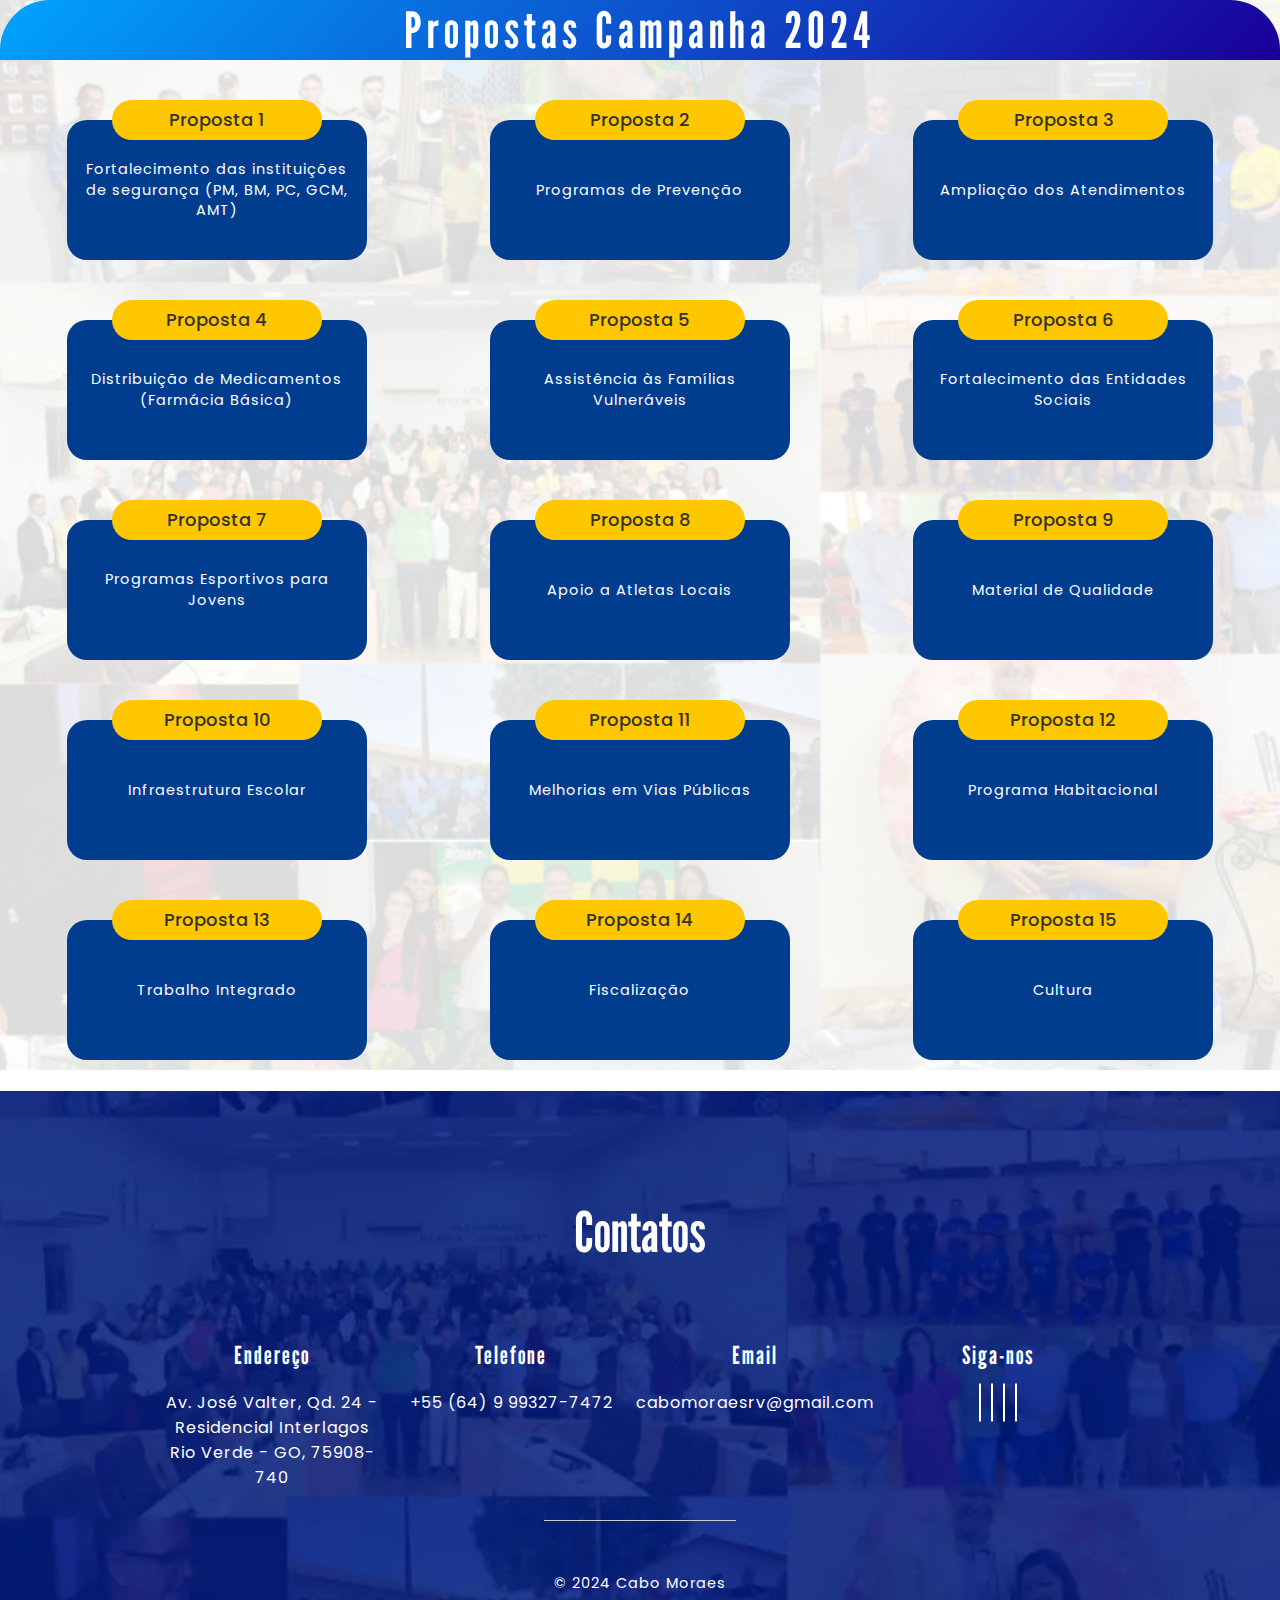
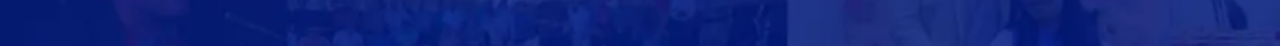
==== commit 3380c671: "Finalização contatos, resposividade blocos propostas, configurações blocos propostas." ====
--- a/propostas.html
+++ b/propostas.html
@@ -32,112 +32,211 @@
 </head>
 
 <body>
+	<div class="overlay"></div>
 
 	<div class="propostas-container">
+		
+		<div class="title-investments margin-top-0">
+			<div class="left">
+				<h3>Propostas Campanha 2024</h3>
+			</div>
+		</div>
 
 		<div class="grid-container">
 			<div class="centralizar">
 				<div class="card-titulo-propostas"><span>Proposta 1</span></div>
 				<div class="grid-item">
-					<p>Fortalecimento das instituições de segurança (PM, BM, PC, GCM, AMT)</p>
+					<div class="info">
+						<p class="info-principal">Fortalecimento das instituições de segurança (PM, BM, PC, GCM, AMT)
+						</p>
+						<p class="info-extra">Apoiando e buscando parcerias para que haja aumento dos efetivos e
+							treinamentos adequados, garantindo assim a segurança da nossa população.</p>
+					</div>
 				</div>
 			</div>
 
 			<div class="centralizar">
 				<div class="card-titulo-propostas"><span>Proposta 2</span></div>
 				<div class="grid-item">
-					<p>Programas de Prevenção</p>
+					<div class="info">
+						<p class="info-principal">Programas de Prevenção</p>
+						<p class="info-extra">Continuar promovendo programas educativos em parceria com as secretarias
+							de Educação e Segurança, para conscientizar a população sobre prevenção ao crime e segurança
+							no trânsito.</p>
+					</div>
 				</div>
 			</div>
 
 			<div class="centralizar">
 				<div class="card-titulo-propostas"><span>Proposta 3</span></div>
 				<div class="grid-item">
-					<p>Ampliação dos Atendimentos</p>
+					<div class="info">
+						<p class="info-principal">Ampliação dos Atendimentos</p>
+						<p class="info-extra">Continuar lutando para que os atendimentos na saúde sejam ampliados,
+							garantindo que mais pessoas sejam tenham acesso aos serviços disponibilizados com qualidade
+							e
+							eficiência.</p>
+
+					</div>
 				</div>
 			</div>
 
 			<div class="centralizar">
 				<div class="card-titulo-propostas"><span>Proposta 4</span></div>
 				<div class="grid-item">
-					<p>Distribuição de Medicamentos (Farmácia Básica)</p>
+					<div class="info">
+					</div>
+					<p class="info-principal">Distribuição de Medicamentos (Farmácia Básica)</p>
+					<p class="info-extra">Continuar monitorando e cobrando a distribuição eficiente de medicamentos
+
+						essenciais, garantindo que a população tenha acesso constante aos recursos oferecidos pelo:
+						município, estado e união.</p>
 				</div>
 			</div>
 
 			<div class="centralizar">
 				<div class="card-titulo-propostas"><span>Proposta 5</span></div>
 				<div class="grid-item">
-					<p>Assistência às Famílias Vulneráveis</p>
+					<div class="info">
+						<p class="info-principal">Assistência às Famílias Vulneráveis</p>
+						<p class="info-extra">Continuar cobrando para que sejam ampliados os programas sociais que
+							oferecem
+							suporte a famílias vulneráveis, trabalhando com as secretarias responsáveis para garantir
+							que
+							ninguém seja deixado para trás.</p>
+
+					</div>
 				</div>
 			</div>
 
 			<div class="centralizar">
 				<div class="card-titulo-propostas"><span>Proposta 6</span></div>
 				<div class="grid-item">
-					<p>Fortalecimento das Entidades Sociais</p>
+					<div class="info">
+						<p class="info-principal">Fortalecimento das Entidades Sociais</p>
+						<p class="info-extra">Continuar apoiando entidades, garantindo que os recursos sejam destinados
+							de
+							forma eficiente e que as parcerias sejam fortalecidas.</p>
+
+					</div>
 				</div>
 			</div>
 
 			<div class="centralizar">
 				<div class="card-titulo-propostas"><span>Proposta 7</span></div>
 				<div class="grid-item">
-					<p>Programas Esportivos para Jovens</p>
+					<div class="info">
+						<p class="info-principal">Programas Esportivos para Jovens</p>
+						<p class="info-extra">Continuar incentivando a criação e manutenção de programas esportivos para
+							crianças e adolescentes, ajudando a formar cidadãos saudáveis e comprometidos com a
+							comunidade.
+						</p>
+
+					</div>
 				</div>
 			</div>
 
 			<div class="centralizar">
 				<div class="card-titulo-propostas"><span>Proposta 8</span></div>
 				<div class="grid-item">
-					<p>Apoio a Atletas Locais</p>
+					<div class="info">
+						<p class="info-principal">Apoio a Atletas Locais</p>
+						<p class="info-extra">Continuar apoiando atletas locais, garantindo que tenham os recursos
+							necessários para representar a cidade em competições, valorizando o esporte local.</p>
+
+					</div>
 				</div>
 			</div>
 
 			<div class="centralizar">
 				<div class="card-titulo-propostas"><span>Proposta 9</span></div>
 				<div class="grid-item">
-					<p>Material de Qualidade</p>
+					<div class="info">
+						<p class="info-principal">Material de Qualidade</p>
+						<p class="info-extra">Continuar trabalhando para que todos os alunos tenham acesso a materiais
+							didáticos de qualidade, essenciais para uma educação de excelência.</p>
+
+					</div>
 				</div>
 			</div>
 
 			<div class="centralizar">
 				<div class="card-titulo-propostas"><span>Proposta 10</span></div>
 				<div class="grid-item">
-					<p>Infraestrutura Escolar</p>
+					<div class="info">
+						<p class="info-principal">Infraestrutura Escolar</p>
+						<p class="info-extra">Continuar cobrando melhorias na infraestrutura das escolas, garantindo que
+							o
+							ambiente educacional seja sempre adequado e seguro para todos.</p>
+
+					</div>
 				</div>
 			</div>
 
 			<div class="centralizar">
 				<div class="card-titulo-propostas"><span>Proposta 11</span></div>
 				<div class="grid-item">
-					<p>Melhorias em Vias Públicas</p>
+					<div class="info">
+						<p class="info-principal">Melhorias em Vias Públicas</p>
+						<p class="info-extra">Continuar cobrando e acompanhando as obras de pavimentação e manutenção
+							das
+							vias públicas, garantindo segurança aos condutores de veículos e pedestres que circulam pela
+							nossa cidade </p>
+
+					</div>
 				</div>
 			</div>
 
 			<div class="centralizar">
 				<div class="card-titulo-propostas"><span>Proposta 12</span></div>
 				<div class="grid-item">
-					<p>Programa Habitacional</p>
+					<div class="info">
+						<p class="info-principal">Programa Habitacional</p>
+						<p class="info-extra">Continuar trabalhando junto ao prefeito, à Secretaria de Habitação, Órgãos
+							estaduais e federais, para que seja ampliado o acesso a moradias populares</p>
+
+					</div>
 				</div>
 			</div>
 
 			<div class="centralizar">
 				<div class="card-titulo-propostas"><span>Proposta 13</span></div>
 				<div class="grid-item">
-					<p>Trabalho Integrado</p>
+					<div class="info">
+						<p class="info-principal">Trabalho Integrado</p>
+						<p class="info-extra">Continuar trabalhando de forma efetiva e integrada com as secretarias e o
+							executivo, assegurando que as demandas da população sejam atendidas com transparência,
+							rapidez e
+							eficiência.</p>
+
+					</div>
 				</div>
 			</div>
 
 			<div class="centralizar">
 				<div class="card-titulo-propostas"><span>Proposta 14</span></div>
 				<div class="grid-item">
-					<p>Fiscalização</p>
+					<div class="info">
+						<p class="info-principal">Fiscalização</p>
+						<p class="info-extra">Continuar comprometido, sempre fiscalizando a aplicação correta do
+							dinheiro
+							público em obras que sejam benéficas a nossa população, mantendo a transparência e mostrando
+							os
+							resultados do trabalho realizado.</p>
+
+					</div>
 				</div>
 			</div>
 
 			<div class="centralizar">
 				<div class="card-titulo-propostas"><span>Proposta 15</span></div>
 				<div class="grid-item">
-					<p>Cultura</p>
+					<div class="info">
+						<p class="info-principal">Cultura</p>
+						<p class="info-extra">incentivar os artistas da terra, buscando recursos em outras esferas para
+							realização dos projetos culturais apresentados junto à secretaria de cultura.</p>
+
+					</div>
 				</div>
 			</div>
 		</div>
@@ -171,24 +270,32 @@
 
 				<div class=" phone">
 					<h4>Telefone</h4>
-					<p><span class="fa fa-whatsapp" aria-hidden="true"></span> +55 (64) 9 9327-7472</p>
+					<p><span class="fa fa-whatsapp" aria-hidden="true"><a href="https://wa.me/5564993277472"
+								target="_blank"> +55 (64) 9 99327-7472</a>
 				</div>
 
 
 				<div class="email">
 					<h4>Email</h4>
-					<p><span class="fa fa-envelope" aria-hidden="true"></span> <a href="cabomoraesrv@gmail.com"
-							class="email"> cabomoraesrv@gmail.com</a></p>
+					<p><span class="fa fa-envelope" aria-hidden="true"></span> <a href="mailto:cabomoraesrv@gmail.com"
+							class="email" target="_blank"> cabomoraesrv@gmail.com</a></p>
 				</div>
 
 				<!-- brands -->
 				<div class="brands">
 					<h4>Siga-nos</h4>
 					<div class="brands-icons">
-						<span class="fa-brands fa-facebook-f" aria-hidden="true"> </span>
-						<span class="fa-brands fa-google-plus-g" aria-hidden="true"></span>
+						<a href="https://www.instagram.com/cabo_moraesoficial?igsh=MXhpNGpzajhodnd4dA=="
+							target="_blank"><span class="fa-brands fa-instagram" aria-hidden="true"></span></a>
+						<a href="https://www.facebook.com/cabomoraes/" target="_blank"><span
+								class="fa-brands fa-facebook-f" aria-hidden="true"></span></a>
+						<a href="mailto:cabomoraesrv@gmail.com" class="email"><span class="fa-brands fa-google-plus-g"
+								aria-hidden="true"></span></a>
+
 						<!-- <span class="fa fa-google-plus font-icon" aria-hidden="true"> </span> -->
-						<span class="fa-brands fa-whatsapp" aria-hidden="true"></span>
+						<a href="https://wa.me/5564993277472" target="_blank"><span class="fa-brands fa-whatsapp"
+								aria-hidden="true"></span></a>
+
 					</div>
 				</div>
 				<!-- //brands -->
@@ -197,16 +304,13 @@
 
 			<!-- Copyright -->
 			<div class="copyright">
-				<p>&copy; 2024 José Vitor Nunes de Morais. </p>
+				<p>&copy; 2024 Cabo Moraes </p>
 			</div>
 			<!-- //Copyright -->
 
 		</div>
 	</div>
 	<!-- //Footer -->
-
-
-
 
 	<script type='text/javascript' src='js/jquery-2.2.3.min.js'></script>
 	<!-- //js -->
@@ -216,115 +320,81 @@
 	<script src="js/bootstrap.min.js"></script>
 	<script type="text/javascript" src="js/main.js"></script>
 
-	<!--gallery -->
-	<script src="js/jquery.chocolat.js"></script>
-	<link rel="stylesheet" href="css/chocolat.css" type="text/css" media="screen">
-	<!--light-box-files -->
-	<script type="text/javascript">
-		$(function () {
-			$('.w3layouts_gallery_grid a').Chocolat();
+	<!-- Info-Extra-Cards -->
+	<script>
+		document.addEventListener('DOMContentLoaded', () => {
+			const overlay = document.querySelector('.overlay');
+
+			document.querySelectorAll('.centralizar').forEach((card) => {
+				card.addEventListener('click', function (e) {
+					e.stopPropagation();
+
+					// Fechar qualquer grid-item que esteja expandido
+					document.querySelectorAll('.grid-item.expanded').forEach((expandedItem) => {
+						expandedItem.classList.remove('expanded');
+						// Fechar o título associado
+						const title = expandedItem.previousElementSibling;
+						if (title) title.classList.remove('expanded');
+					});
+
+					// Expandir o grid-item clicado
+					const gridItem = this.querySelector('.grid-item');
+					const cardTitle = this.querySelector('.card-titulo-propostas');
+
+					if (gridItem && cardTitle) {
+						gridItem.classList.add('expanded');
+						cardTitle.classList.add('expanded');
+						overlay.classList.add('visible'); // Mostrar o overlay
+
+						// Mostrar a info-extra correspondente
+						const infoExtra = gridItem.querySelector('.info-extra');
+						if (infoExtra) {
+							infoExtra.style.display = 'block';
+							infoExtra.style.maxHeight = '300px'; // Ajuste conforme necessário
+							infoExtra.style.opacity = '1';
+						}
+					}
+				});
+			});
+
+			// Fechar o grid-item expandido ao clicar fora dele
+			document.addEventListener('click', function (event) {
+				if (!event.target.closest('.grid-item') && !event.target.closest('.overlay')) {
+					document.querySelectorAll('.grid-item.expanded').forEach((expandedItem) => {
+						expandedItem.classList.remove('expanded');
+						// Fechar o título associado
+						const title = expandedItem.previousElementSibling;
+						if (title) title.classList.remove('expanded');
+					});
+					document.querySelectorAll('.info-extra').forEach((extra) => {
+						extra.style.display = 'none';
+						extra.style.maxHeight = '0';
+						extra.style.opacity = '0';
+					});
+					overlay.classList.remove('visible'); // Ocultar o overlay
+				}
+			});
+
+			// Fechar o grid-item expandido ao clicar no overlay
+			overlay.addEventListener('click', () => {
+				document.querySelectorAll('.grid-item.expanded').forEach((expandedItem) => {
+					expandedItem.classList.remove('expanded');
+					// Fechar o título associado
+					const title = expandedItem.previousElementSibling;
+					if (title) title.classList.remove('expanded');
+				});
+				document.querySelectorAll('.info-extra').forEach((extra) => {
+					extra.style.display = 'none';
+					extra.style.maxHeight = '0';
+					extra.style.opacity = '0';
+				});
+				overlay.classList.remove('visible'); // Ocultar o overlay
+			});
 		});
+
 	</script>
-	<!-- //gallery -->
-
-	<!-- investments -->
-
-	<script>
-
-		document.addEventListener("DOMContentLoaded", function () {
-			const loadMoreBtn = document.getElementById('loadMoreBtn');
-			const closeBtn = document.getElementById('closeBtn');
-			let hiddenSections = Array.from(document.querySelectorAll('.experience-grids.hidden'));
-
-			loadMoreBtn.addEventListener('click', function () {
-				// Atualiza a lista de seções ocultas para garantir que começamos do início após fechar
-				hiddenSections = Array.from(document.querySelectorAll('.experience-grids.hidden'));
-
-				if (hiddenSections.length > 0) {
-					// Mostrar a próxima div oculta
-					const nextSection = hiddenSections.shift();
-					nextSection.classList.remove('hidden');
-					nextSection.classList.add('show');
-
-					// Ajusta a tela para a div aberta com rolagem suave
-					nextSection.scrollIntoView({ behavior: 'smooth', block: 'start' });
-
-					// Se não houver mais seções ocultas, esconda o botão "Carregar mais"
-					if (hiddenSections.length === 0) {
-						loadMoreBtn.style.display = 'none';
-					}
-
-					// Sempre exiba o botão "Fechar"
-					closeBtn.style.display = 'block';
-				}
-			});
-
-			closeBtn.addEventListener('click', function () {
-				// Esconde todas as seções visíveis e reinicia a lista de seções ocultas
-				document.querySelectorAll('.experience-grids.show').forEach(function (section) {
-					section.classList.remove('show');
-					section.classList.add('hidden');
-				});
-
-				// Atualiza a lista de seções ocultas
-				hiddenSections = Array.from(document.querySelectorAll('.experience-grids.hidden'));
-
-				// Exibe o botão "Carregar mais" e esconde o botão "Fechar"
-				loadMoreBtn.style.display = 'block';
-				closeBtn.style.display = 'none';
-			});
-		});
-
-
-
-
-		document.addEventListener("DOMContentLoaded", function () {
-			const loadMoreBtn = document.getElementById('loadMoreBtn2');
-			const closeBtn = document.getElementById('closeBtn2');
-			let hiddenSections = Array.from(document.querySelectorAll('.experience-grids2.hidden'));
-
-			loadMoreBtn.addEventListener('click', function () {
-				// Atualiza a lista de seções ocultas para garantir que começamos do início após fechar
-				hiddenSections = Array.from(document.querySelectorAll('.experience-grids2.hidden'));
-
-				if (hiddenSections.length > 0) {
-					// Mostrar a próxima div oculta
-					const nextSection = hiddenSections.shift();
-					nextSection.classList.remove('hidden');
-					nextSection.classList.add('show');
-
-					// Ajusta a tela para a div aberta com rolagem suave
-					nextSection.scrollIntoView({ behavior: 'smooth', block: 'start' });
-
-					// Se não houver mais seções ocultas, esconda o botão "Carregar mais"
-					if (hiddenSections.length === 0) {
-						loadMoreBtn.style.display = 'none';
-					}
-
-					// Sempre exiba o botão "Fechar"
-					closeBtn.style.display = 'block';
-				}
-			});
-
-			closeBtn.addEventListener('click', function () {
-				// Esconde todas as seções visíveis e reinicia a lista de seções ocultas
-				document.querySelectorAll('.experience-grids2.show').forEach(function (section) {
-					section.classList.remove('show');
-					section.classList.add('hidden');
-				});
-
-				// Atualiza a lista de seções ocultas
-				hiddenSections = Array.from(document.querySelectorAll('.experience-grids2.hidden'));
-
-				// Exibe o botão "Carregar mais" e esconde o botão "Fechar"
-				loadMoreBtn.style.display = 'block';
-				closeBtn.style.display = 'none';
-			});
-		});
-
-	</script>
-
-	<!-- investments -->
+
+	<!-- Info-Extra-Cards -->
 
 	<!-- Skill Bar js -->
 	<script src="js/skill.bars.jquery.js"></script>
@@ -341,29 +411,7 @@
 		}); 
 	</script>
 	<!-- //End Skill Bar js -->
-	<!-- /circle-->
-	<!-- <script type="text/javascript" src="js/circles.js"></script>
-	<script>
-		var colors = [
-			['#ffffff', '#e31de1'], ['#ffffff', '#51ffe8'], ['#ffffff', '#0012bc'], ['#ffffff', '#bc000d']
-		];
-		for (var i = 1; i <= 7; i++) {
-			var child = document.getElementById('circles-' + i),
-				percentage = 25 + (i * 10);
-
-			Circles.create({
-				id: child.id,
-				percentage: percentage,
-				radius: 80,
-				width: 20,
-				number: percentage / 1,
-				text: '%',
-				colors: colors[i - 1]
-			});
-		}
-
-	</script> -->
-	<!-- //circle -->
+
 	<!-- start-smoth-scrolling -->
 	<script type="text/javascript" src="js/move-top.js"></script>
 	<script type="text/javascript" src="js/easing.js"></script>
--- a/css/blocos-propostas.css
+++ b/css/blocos-propostas.css
@@ -1,8 +1,29 @@
+/* Estilo do overlay */
+.overlay {
+    position: fixed;
+    top: 0;
+    left: 0;
+    width: 100%;
+    height: 100%;
+    background: rgba(0, 0, 0, 0.7); /* Escurecimento */
+    opacity: 0;
+    transition: opacity 0.3s ease-in-out;
+    z-index: 999; /* Menor que o grid-item.expanded */
+    pointer-events: none; /* Ignorar eventos de clique */
+}
+
+/* Quando o overlay está visível */
+.overlay.visible {
+    opacity: 1;
+    pointer-events: auto; /* Permitir eventos de clique */
+}
+
 .propostas-container {
 	background: url(../images/cb.webp);
 	background-repeat: no-repeat;
 	background-position: center;
 	background-size: cover;
+    position: relative;
 }
 
 
@@ -26,12 +47,12 @@
     margin-top: 5rem;
 }
 
-
 .centralizar p {
     text-align: center;
 }
 
 .card-titulo-propostas {
+    z-index: 998;
     width: 21rem;
     height: 4rem;
     border-radius: 30px;
@@ -39,7 +60,6 @@
     display: flex;
     align-items: center;
     justify-content: center;
-    overflow: hidden;
     position: absolute;
     transform: translateY(-50%);
 }
@@ -58,4 +78,184 @@
     display: flex;
     align-items: center;
     justify-content: center;
+    position: relative;
+    overflow: hidden;
+    transition: transform 0.3s ease-in-out, z-index 0s;
+}
+
+/* Estilo do grid-item quando clicado */
+.grid-item.expanded {
+    position: fixed;
+    top: 50%;
+    left: 50%;
+    transform: translate(-50%, -50%) scale(1.2); /* Ajuste o fator de escala conforme necessário */
+    width: 50vw; /* 60% da largura da tela */
+    height: 35vh; /* 60% da altura da tela */
+    z-index: 1000; /* Maior que o overlay */
+    background-color: #003d8f;
+    box-shadow: 0 8px 16px rgba(0, 0, 0, 0.4);
+    display: flex;
+    flex-direction: column;
+    justify-content: center;
+    align-items: center;
+    overflow: auto;
+}
+
+.grid-item.expanded .info-extra {
+    display: block;
+    max-height: 300px; /* Ajuste conforme necessário */
+    opacity: 1;
+}
+
+.grid-item.expanded .info-principal {
+    font-size: 3rem;
+}
+
+.grid-item.expanded .info-extra {
+    font-size: 16px;
+    color: yellow;
+}
+
+.info {
+    display: flex;
+    flex-direction: column;
+    gap: 40px;
+}
+
+.info-principal {
+    transition: font-size 0.3s ease;
+}
+
+.info-extra {
+    display: none;
+    transition: opacity 0.3s ease-in-out, max-height 0.3s ease-in-out;
+    max-height: 0;
+    overflow: hidden;
+    transition: font-size 0.3s ease, color 0.3s ease;
+}
+
+@media screen and (max-width:950px) {
+
+    .card-titulo-propostas {
+        width: 21rem;
+    }
+
+    .grid-item {
+        width: 26rem;
+    }
+}
+
+@media screen and (max-width:830px) {
+
+    .card-titulo-propostas {
+        width: 16rem;
+    }
+
+    .grid-item {
+        width: 22rem;
+    }
+}
+
+@media screen and (max-width:700px) {
+
+    .centralizar p {
+        font-size: 1.4rem !important;
+    }
+
+    .card-titulo-propostas {
+        width: 12rem;
+    }
+
+    .card-titulo-propostas span {
+        font-size: 1.3rem;
+    }
+
+    .grid-item {
+        width: 18rem;
+    }
+}
+
+@media screen and (max-width:580px) {
+
+    .centralizar p {
+        font-size: 1.2rem !important;
+    }
+
+    .card-titulo-propostas {
+        width: 9rem;
+        height: 2.5rem;
+    }
+
+    .card-titulo-propostas span {
+        font-size: 1.2rem;
+    }
+
+    .grid-item {
+        width: 15rem;
+    }
+}
+
+@media screen and (max-width:490px) {
+
+    .card-titulo-propostas {
+        width: 7rem;
+    }
+
+    .card-titulo-propostas span {
+        font-size: 1rem;
+    }
+
+    .grid-item {
+        width: 13rem;
+        height: 12rem;
+    }
+}
+
+@media screen and (max-width:430px) {
+
+    .centralizar p {
+        font-size: 1rem !important;
+    }
+
+    .card-titulo-propostas span {
+        font-size: 1rem;
+    }
+
+    .grid-item {
+        width: 11rem;
+    }
+}
+
+@media screen and (max-width:370px) {
+
+    .grid-container {
+        gap: 5px;
+    }
+
+    .grid-item {
+        width: 10rem;
+    }
+}
+
+@media screen and (max-width:330px) {
+
+    .centralizar p {
+        font-size: .9rem !important;
+    }
+
+    .grid-container {
+        gap: 4px;
+    }
+
+    .card-titulo-propostas {
+        width: 6rem;
+    }
+
+    .card-titulo-propostas span {
+        font-size: .9rem;
+    }
+
+    .grid-item {
+        width: 9rem;
+    }
 }--- a/css/style.css
+++ b/css/style.css
@@ -570,9 +570,10 @@
 }
 
 .name_vereador {
-	font-family: 'league spartan', sans-serif;
+	font-family: 'league gothic', sans-serif;
 	font-weight: 600;
 	font-size: 6rem;
+	letter-spacing: 2px;
 	color: #fcbd00 !important;
 }
 
@@ -1179,9 +1180,6 @@
 
 .about-education {
 	background-image: url('../images/cb.webp');
-	background-repeat: no-repeat;
-	background-position: center;
-	background-size: cover;
 }
 
 .education-p {
@@ -1557,7 +1555,12 @@
 }
 
 .brands-icons {
-
+	display: flex;
+	gap: 10px;
+}
+
+.brands-icons a {
+	color: #fff;
 }
 
 .email {
@@ -1566,9 +1569,8 @@
 	color: #fff;
 }
 
-.email:hover a{
-	text-decoration: underline;
-	color: #000;
+.email:hover a {
+	color: #FFC700;
 }
 
 .email p,
@@ -1589,7 +1591,6 @@
 .footer span.fa-brands {
 	background: #000000b5;
 	font-weight: bold;
-	margin-right: 4px;
 }
 
 
@@ -1601,12 +1602,12 @@
 	text-align: center;
 	padding: 9px 0;
 	cursor: pointer;
-	margin: 0 1em 0 0;
-}
-
-.brands span.fa-brands.fa-facebook-f:hover {
+}
+
+.brands span.fa-brands.fa-instagram:hover {
 	color: white;
-	background: #3b5998;
+	background: linear-gradient(220deg,
+			#833ab4, #fd1d1d, #fcb045);
 	transition: 0.5s all;
 	-webkit-transition: 0.5s all;
 	-moz-transition: 0.5s all;
@@ -1615,15 +1616,35 @@
 	text-decoration: none;
 }
 
-.brands span.fa-brands.fa-whatsapp:hover {
+.brands span.fa-brands.fa-facebook-f:hover {
 	color: white;
-	background: #1df22f;
+	background: #1877F2;
 	transition: 0.5s all;
 	-webkit-transition: 0.5s all;
 	-moz-transition: 0.5s all;
 	-o-transition: 0.5s all;
 	-ms-transition: 0.5s all;
 	text-decoration: none;
+}
+
+.brands span.fa-brands.fa-whatsapp:hover {
+	color: white;
+	background: #25D366;
+	transition: 0.5s all;
+	-webkit-transition: 0.5s all;
+	-moz-transition: 0.5s all;
+	-o-transition: 0.5s all;
+	-ms-transition: 0.5s all;
+	text-decoration: none;
+}
+
+.fa.fa-whatsapp a {
+	color: #fff;
+	text-decoration: none;
+}
+
+.fa.fa-whatsapp a:hover {
+	color: #FFC700;
 }
 
 .brands span.fa-brands.fa-google-plus-g:hover {
@@ -1776,8 +1797,9 @@
 	.footer-grids {
 		display: grid;
 		justify-content: center;
-        grid-template-columns: repeat(2, 1fr); /* 2 colunas */
-    }
+		grid-template-columns: repeat(2, 1fr);
+		/* 2 colunas */
+	}
 
 	.brands span {
 		margin: 0 0.5em 0 0;
@@ -2022,8 +2044,9 @@
 	.footer-grids {
 		display: grid;
 		justify-content: center;
-        grid-template-columns: 1fr; /* 1 coluna */
-    }
+		grid-template-columns: 1fr;
+		/* 1 coluna */
+	}
 
 	.brands span {
 		margin: 0 0.3em 0 0;
@@ -2072,7 +2095,6 @@
 	}
 
 	.footer span.fa-brands {
-		margin-right: 3px;
 		font-size: 12px;
 		line-height: 11px;
 	}
@@ -2217,7 +2239,7 @@
 	}
 
 	.about-right h2 {
-		font-size: 26px
+		font-size: 6rem;
 	}
 
 	.experience-right {
@@ -2247,6 +2269,16 @@
 		margin: 8px;
 		padding: 6px;
 		font-size: 1.4rem;
+	}
+}
+
+@media screen and (max-width:426px) {
+	.about-right h2 {
+		font-size: 5rem;
+	}
+
+	.name_vereador {
+		font-size: 5rem;
 	}
 }
 
@@ -2376,6 +2408,10 @@
 		width: 26rem;
 	}
 
+	.about-right h2 {
+		font-size: 4.5rem;
+	}
+
 	.name_vereador {
 		font-size: 4.5rem;
 	}
@@ -2423,7 +2459,11 @@
 	}
 
 	.about-right h2 {
-		font-size: 22px;
+		font-size: 4rem;
+	}
+
+	.name_vereador {
+		font-size: 4rem;
 	}
 
 	.title-investments h3 {
--- a/css/main.css
+++ b/css/main.css
@@ -179,7 +179,7 @@
 
 .card-propostas p {
     font-size: 3rem;
-    color: #000;
+    color: #003d8f;
 }
 
 /* animação img */
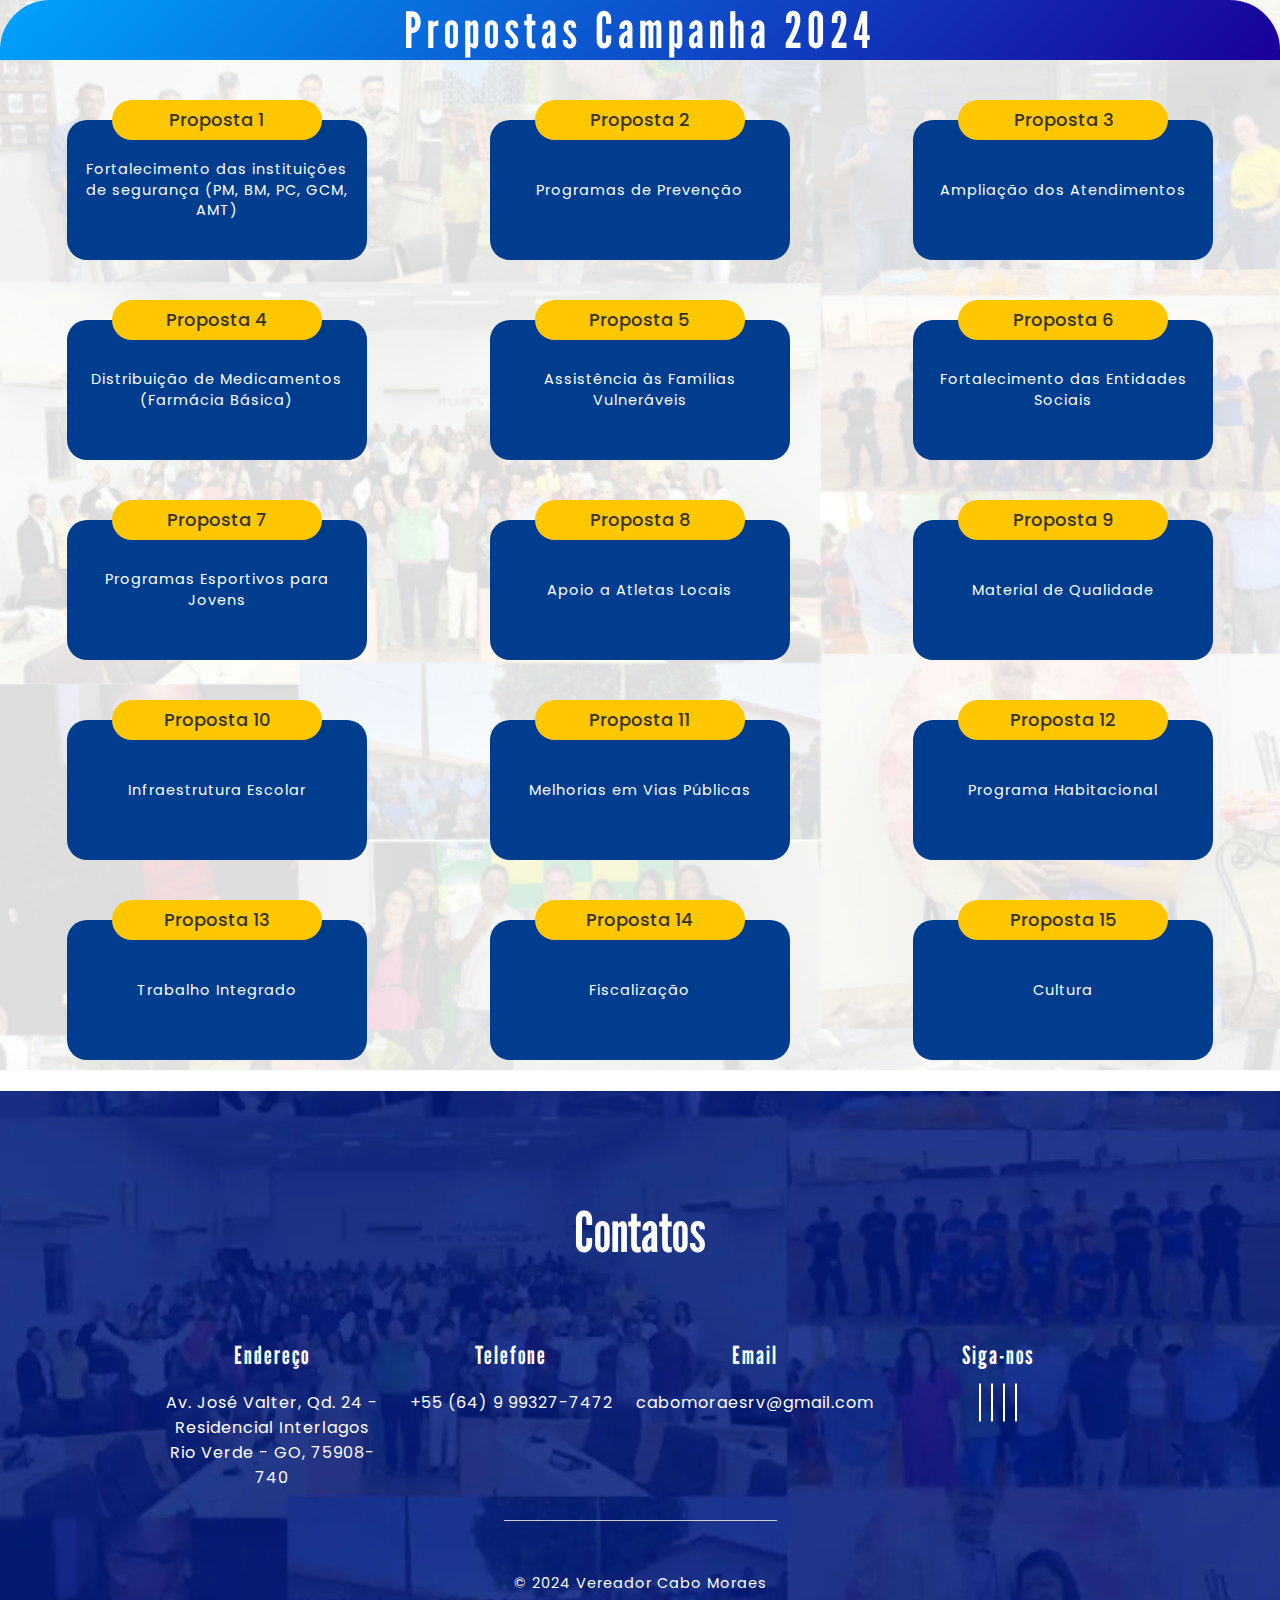
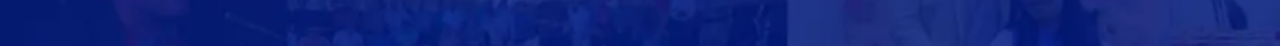
==== commit 21ebd002: "Ajustes página principal" ====
--- a/propostas.html
+++ b/propostas.html
@@ -2,7 +2,7 @@
 <html lang="pt-br">
 
 <head>
-	<title>Cabo Moraes</title>
+	<title>Vereador Cabo Moraes</title>
 	<!--meta tags -->
 	<meta charset="UTF-8">
 	<meta name="viewport" content="width=device-width, initial-scale=1">
@@ -73,7 +73,7 @@
 					<div class="info">
 						<p class="info-principal">Ampliação dos Atendimentos</p>
 						<p class="info-extra">Continuar lutando para que os atendimentos na saúde sejam ampliados,
-							garantindo que mais pessoas sejam tenham acesso aos serviços disponibilizados com qualidade
+							garantindo que mais pessoas tenham acesso aos serviços disponibilizados com qualidade
 							e
 							eficiência.</p>
 
@@ -101,7 +101,7 @@
 						<p class="info-principal">Assistência às Famílias Vulneráveis</p>
 						<p class="info-extra">Continuar cobrando para que sejam ampliados os programas sociais que
 							oferecem
-							suporte a famílias vulneráveis, trabalhando com as secretarias responsáveis para garantir
+							suporte à famílias vulneráveis, trabalhando com as secretarias responsáveis para garantir
 							que
 							ninguém seja deixado para trás.</p>
 
@@ -304,7 +304,7 @@
 
 			<!-- Copyright -->
 			<div class="copyright">
-				<p>&copy; 2024 Cabo Moraes </p>
+				<p>&copy; 2024 Vereador Cabo Moraes </p>
 			</div>
 			<!-- //Copyright -->
 
--- a/css/style.css
+++ b/css/style.css
@@ -84,7 +84,7 @@
 
 /*-- header styling starts here --*/
 .agileits_main {
-	background: url(../images/cb.webp);
+	background-image: url(../images/about-bg.webp);
 	background-repeat: no-repeat;
 	background-position: center;
 	background-size: cover;
--- a/css/main.css
+++ b/css/main.css
@@ -8,6 +8,153 @@
 Max-usefullness: minimal;
 
 */
+
+
+
+
+
+
+
+
+
+
+
+
+
+
+
+
+
+
+
+
+
+
+@import url('https://fonts.googleapis.com/css2?family=Yeseva+One&display=swap');
+
+.yeseva-one-regular {
+    font-family: "Yeseva One", serif;
+    font-weight: 400;
+    font-style: normal;
+  }
+
+.container-principal {
+    position: relative;
+    display: flex;
+    justify-content: space-between;
+    align-items: flex-end; /* Alinha os elementos no fundo da tela */
+}
+
+.bio-principal {
+    position: absolute;
+    bottom: 0;
+    left: 0;
+    width: 60%;
+    height: auto;
+}
+
+.text-e-logo {
+    position: relative;
+    top: 0px;
+    right: 0px;
+    display: flex;
+    flex-direction: column;
+    justify-content: flex-end;
+    align-items: flex-end;
+    text-align: center;
+    padding: 0 30px;
+}
+
+.texts-logo {
+    display: flex;
+    flex-direction: row;
+    align-items: start;
+
+}
+
+.text-vote {
+    display: flex;
+    flex-direction: column;
+    align-items: end;
+    justify-content: center;
+    text-align: center;
+}
+
+.vote-container {
+    display: flex;
+}
+
+.text1 {
+    writing-mode: vertical-rl; /* Alinha o texto na vertical, de baixo para cima */
+    transform: rotate(180deg); /* Inverte a direção para que o texto seja lido de cima para baixo */
+    font-size: 9rem; /* Ajuste o tamanho da fonte conforme necessário */
+    margin-top: 35px;
+}
+
+.number-vote {
+    font-size: 30rem;
+    color: #fcbd00;
+}
+
+.text2 {
+    font-size: 9rem;
+}
+
+.centralizar-text3 {
+    display: flex;
+    flex-direction: column;
+    text-align: center;
+}
+
+.text3 {
+    text-align: center;
+    font-size: 3rem;
+}
+
+.text3-1 {
+    font-weight: 700;
+    font-size: 4rem;
+    color: #fff;
+}
+
+.text3-2 {
+    font-weight: 800;
+    font-size: 7rem;
+    color: #fcbd00;
+}
+
+.text3-3 {
+    font-weight: 700;
+    font-size: 4rem;
+    color: #fff;
+}
+
+.logo-cabo-moraes {
+    width: 26%;
+    height: auto;
+}
+
+
+
+
+
+
+
+
+
+
+
+
+
+
+
+
+
+
+
+
+
+
 
 
 /*           Wrapper
@@ -297,8 +444,97 @@
 
 /*Media query for all non-mobile devices*/
 
+/* Página Principal */
+@media screen and (max-width: 1600px) {
+    .bio-principal {
+        width: 70%;
+    }
+
+    .text1 {
+        font-size: 8rem;
+    }
+
+    .number-vote {
+        font-size: 27rem;
+    }
+    
+    .text2 {
+        font-size: 8rem;
+    }
+
+    .logo-cabo-moraes {
+        width: 36%;
+    }
+}
+
+@media screen and (max-width: 1400px) {
+    .bio-principal {
+        width: 80%;
+    }
+    
+    .text1 {
+        font-size: 7rem;
+    }
+    
+    .number-vote {
+        font-size: 25rem;
+    }
+
+    .text2 {
+        font-size: 7.5rem;
+    }
+}
+
+@media screen and (max-width: 1200px) {
+    .bio-principal {
+        width: 90%;
+    }
+    
+    .text1 {
+        font-size: 6rem;
+    }
+    
+    .number-vote {
+        font-size: 22rem;
+    }
+
+    .text2 {
+        font-size: 6.5rem;
+    }
+
+    /* .text3 {
+        text-align: center;
+        font-size: 3rem;
+    } */
+    
+    .text3-1 {
+        font-size: 3.5rem;
+    }
+    
+    .text3-2 {
+        font-size: 6rem;
+    }
+    
+    .text3-3 {
+        font-size: 3.5rem;
+    }
+
+    .logo-cabo-moraes {
+        width: 42%;
+    }
+}
+
+@media screen and (max-width: 900px) {
+    .bio-principal {
+        left: -90px;
+        width: 110%;
+    }
+}
+
+/* Página Principal */
+
 @media screen and (min-width: 780px) {
-
+    
     /*Nav bar media queries!*/
     #m_nav_container {
         text-align: left;
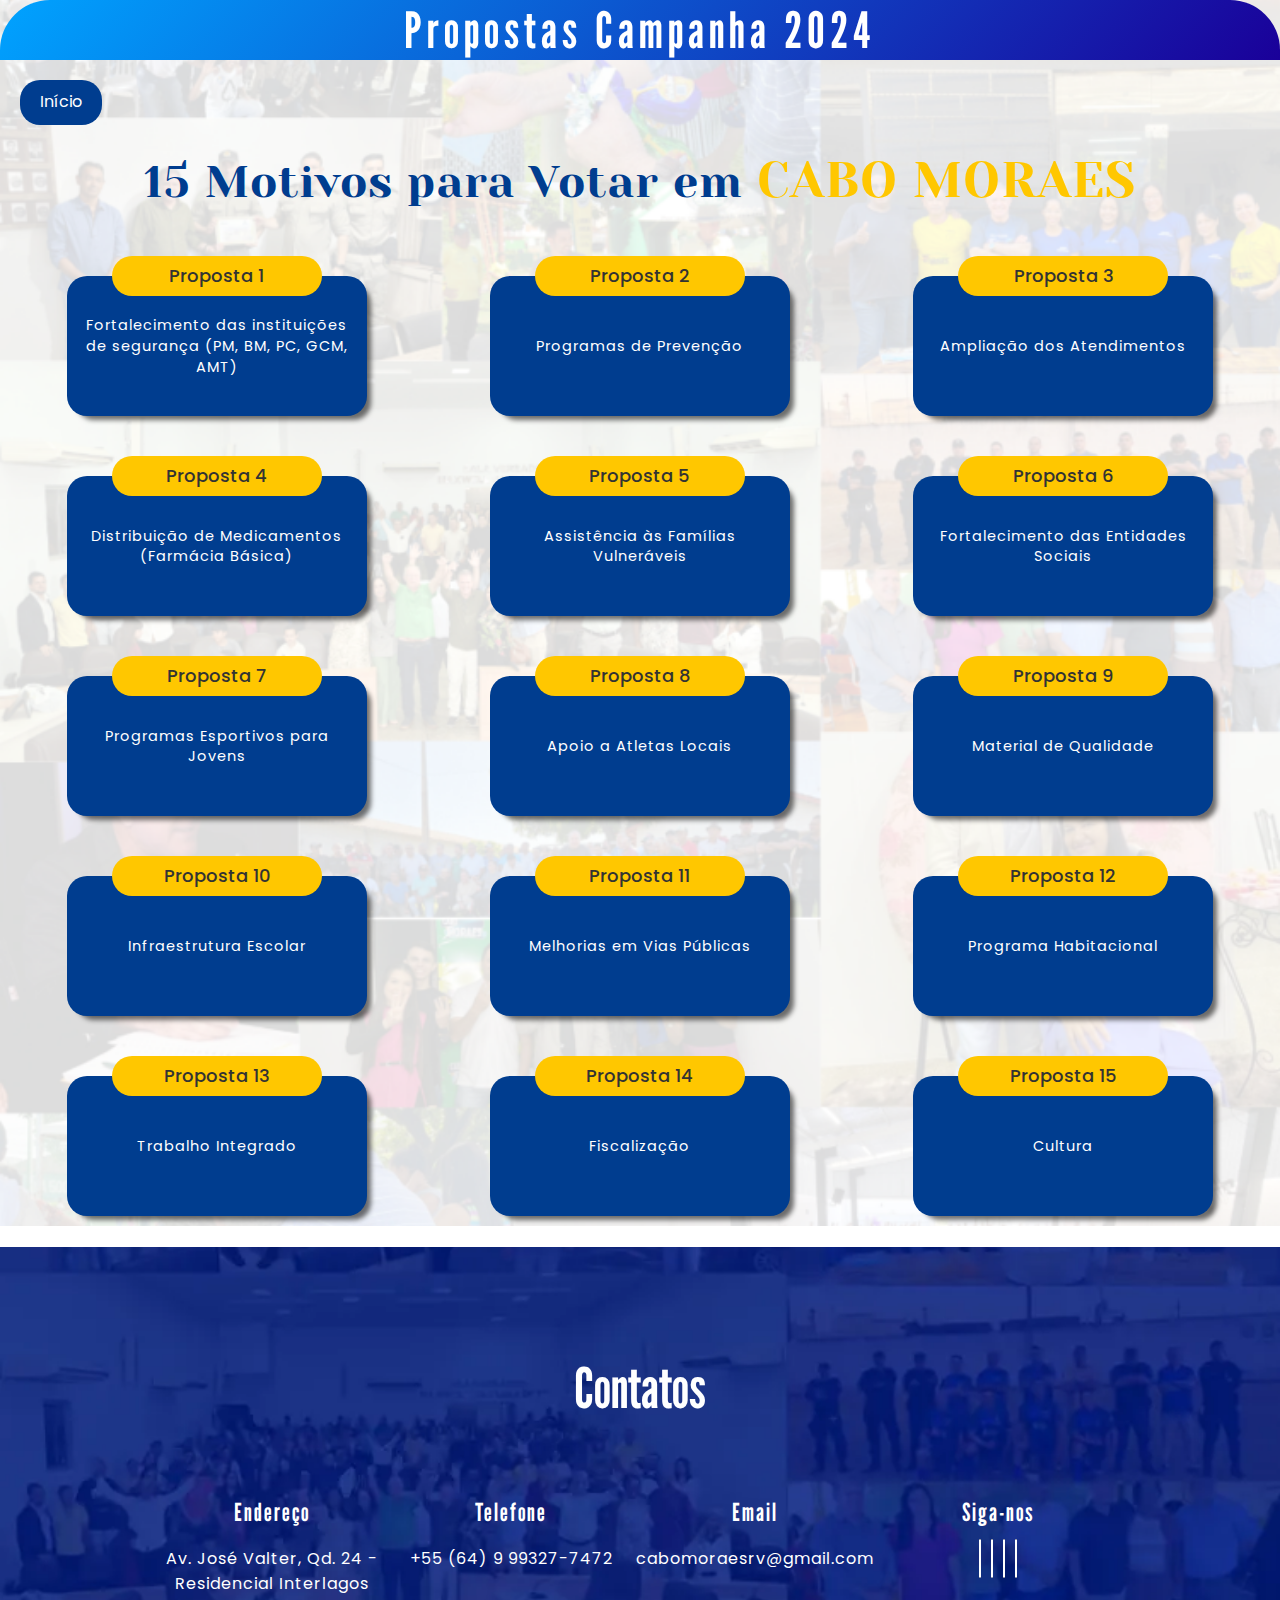
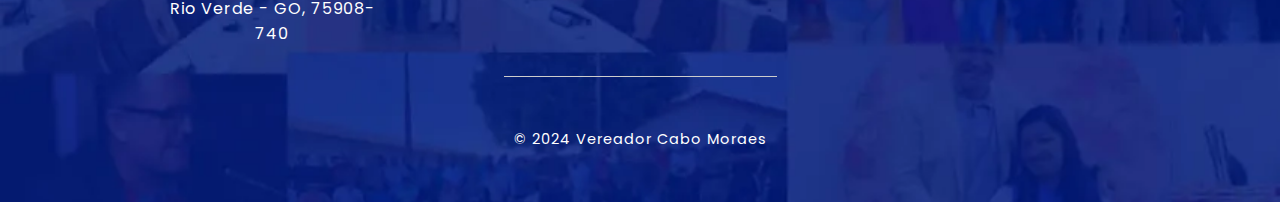
==== commit 2a2c342c: "Responsividade, alterações no menu mobile, correção de erro mobile" ====
--- a/propostas.html
+++ b/propostas.html
@@ -34,6 +34,7 @@
 <body>
 	<div class="overlay"></div>
 
+	
 	<div class="propostas-container">
 		
 		<div class="title-investments margin-top-0">
@@ -41,6 +42,10 @@
 				<h3>Propostas Campanha 2024</h3>
 			</div>
 		</div>
+		<div class="button">
+			<a href="index.html" class="buttton-inicio">Início</a>
+		</div>
+		<p class="text-motivos yeseva-one-regular">15 Motivos para Votar em <span class="text-name">CABO MORAES</span></p>
 
 		<div class="grid-container">
 			<div class="centralizar">
--- a/css/blocos-propostas.css
+++ b/css/blocos-propostas.css
@@ -26,6 +26,35 @@
     position: relative;
 }
 
+.button {
+    display: flex;
+
+}
+
+.buttton-inicio {
+    padding: 11px 20px;
+    border-radius: 20px;
+    background-color: #003d8f;
+    color: #fff;
+    margin: 20px;
+    font-size: 1.6rem;
+}
+
+.buttton-inicio:hover {
+    background-color: #042857;
+    color: #fff;
+}
+
+.text-motivos {
+    color: #003d8f;
+    font-size: 4.5rem;
+    text-align: center;
+}
+
+.text-name {
+    color: #ffc700;
+    font-size: 5rem;
+}
 
 .grid-container {
     display: grid;
@@ -71,6 +100,7 @@
 
 .grid-item {
     background-color: #003d8f;
+    box-shadow: 7px 7px 5px -3px rgba(0,0,0,0.56);
     border-radius: 20px;
     width: 30rem;
     height: 14rem;
@@ -134,8 +164,28 @@
     transition: font-size 0.3s ease, color 0.3s ease;
 }
 
+@media screen and (max-width: 1200px) {
+    .text-motivos {
+        font-size: 4rem;
+    }
+
+    .text-name {
+        color: #ffc700;
+        font-size: 4.5rem;
+    }
+}
+
 @media screen and (max-width:950px) {
 
+    .text-motivos {
+        font-size: 3.5rem;
+    }
+
+    .text-name {
+        color: #ffc700;
+        font-size: 4rem;
+    }
+
     .card-titulo-propostas {
         width: 21rem;
     }
@@ -147,6 +197,15 @@
 
 @media screen and (max-width:830px) {
 
+    .text-motivos {
+        font-size: 3rem;
+    }
+
+    .text-name {
+        color: #ffc700;
+        font-size: 3.5rem;
+    }
+
     .card-titulo-propostas {
         width: 16rem;
     }
@@ -157,6 +216,15 @@
 }
 
 @media screen and (max-width:700px) {
+
+    .text-motivos {
+        font-size: 2.5rem;
+    }
+
+    .text-name {
+        color: #ffc700;
+        font-size: 3rem;
+    }
 
     .centralizar p {
         font-size: 1.4rem !important;
@@ -177,6 +245,15 @@
 
 @media screen and (max-width:580px) {
 
+    .text-motivos {
+        font-size: 2rem;
+    }
+
+    .text-name {
+        color: #ffc700;
+        font-size: 2.5rem;
+    }
+
     .centralizar p {
         font-size: 1.2rem !important;
     }
@@ -197,6 +274,15 @@
 
 @media screen and (max-width:490px) {
 
+    .text-motivos {
+        font-size: 1.7rem;
+    }
+
+    .text-name {
+        color: #ffc700;
+        font-size: 2rem;
+    }
+
     .card-titulo-propostas {
         width: 7rem;
     }
@@ -213,6 +299,15 @@
 
 @media screen and (max-width:430px) {
 
+    .text-motivos {
+        font-size: 1.6rem;
+    }
+
+    .text-name {
+        color: #ffc700;
+        font-size: 1.8rem;
+    }
+
     .centralizar p {
         font-size: 1rem !important;
     }
@@ -228,6 +323,15 @@
 
 @media screen and (max-width:370px) {
 
+    .text-motivos {
+        font-size: 1.4rem;
+    }
+
+    .text-name {
+        color: #ffc700;
+        font-size: 1.6rem;
+    }
+
     .grid-container {
         gap: 5px;
     }
@@ -239,6 +343,15 @@
 
 @media screen and (max-width:330px) {
 
+    .text-motivos {
+        font-size: 1.1rem;
+    }
+
+    .text-name {
+        color: #ffc700;
+        font-size: 1.4rem;
+    }
+
     .centralizar p {
         font-size: .9rem !important;
     }
--- a/css/style.css
+++ b/css/style.css
@@ -83,12 +83,19 @@
 }
 
 /*-- header styling starts here --*/
+.agileits_menu {
+	height: 100px;
+}
+
 .agileits_main {
 	background-image: url(../images/about-bg.webp);
 	background-repeat: no-repeat;
-	background-position: center;
+	/* background-position: center; */
 	background-size: cover;
-	height: 100dvh;
+	min-height: calc(100dvh - 100px); /* Garante que a altura mínima seja 100% da viewport */
+    display: flex;
+    align-items: flex-end;
+	justify-content: center;
 }
 
 .agile-logo {
@@ -2060,6 +2067,15 @@
 }
 
 @media screen and (max-width: 667px) {
+
+	.agileits_main {
+        min-height: 100dvh;
+    }
+    
+    .agileits_menu {
+		height: 0px;
+	}
+
 	.agile-logo {
 		width: 53%;
 	}
--- a/css/main.css
+++ b/css/main.css
@@ -8,24 +8,6 @@
 Max-usefullness: minimal;
 
 */
-
-
-
-
-
-
-
-
-
-
-
-
-
-
-
-
-
-
 
 
 
@@ -40,35 +22,36 @@
 
 .container-principal {
     position: relative;
-    display: flex;
-    justify-content: space-between;
-    align-items: flex-end; /* Alinha os elementos no fundo da tela */
 }
 
 .bio-principal {
     position: absolute;
     bottom: 0;
     left: 0;
-    width: 60%;
+    width: 46%;
     height: auto;
 }
 
 .text-e-logo {
+    max-width: 1400px;
     position: relative;
     top: 0px;
     right: 0px;
     display: flex;
     flex-direction: column;
-    justify-content: flex-end;
-    align-items: flex-end;
+    justify-content: space-around;
     text-align: center;
     padding: 0 30px;
+    align-items: flex-end;
+    min-height: calc(100dvh - 100px);
+    line-height: 1.1;
+
 }
 
 .texts-logo {
     display: flex;
     flex-direction: row;
-    align-items: start;
+    align-items: baseline;
 
 }
 
@@ -87,17 +70,17 @@
 .text1 {
     writing-mode: vertical-rl; /* Alinha o texto na vertical, de baixo para cima */
     transform: rotate(180deg); /* Inverte a direção para que o texto seja lido de cima para baixo */
-    font-size: 9rem; /* Ajuste o tamanho da fonte conforme necessário */
+    font-size: 7rem; /* Ajuste o tamanho da fonte conforme necessário */
     margin-top: 35px;
 }
 
 .number-vote {
-    font-size: 30rem;
+    font-size: 25rem;
     color: #fcbd00;
 }
 
 .text2 {
-    font-size: 9rem;
+    font-size: 7.5rem;
 }
 
 .centralizar-text3 {
@@ -119,7 +102,7 @@
 
 .text3-2 {
     font-weight: 800;
-    font-size: 7rem;
+    font-size: 6.5rem;
     color: #fcbd00;
 }
 
@@ -130,30 +113,16 @@
 }
 
 .logo-cabo-moraes {
-    width: 26%;
+    width: 23%;
     height: auto;
-}
-
-
-
-
-
-
-
-
-
-
-
-
-
-
-
-
-
-
-
-
-
+    margin-bottom: 10px;
+}
+
+
+.linha {
+    height: 6px;
+    background-color: #fcbd00;
+}
 
 
 
@@ -445,21 +414,44 @@
 /*Media query for all non-mobile devices*/
 
 /* Página Principal */
+
+/* @media screen and (max-height: 850px) {
+    .bio-principal {
+        width: 53%;
+    }
+
+    .text1 {
+        font-size: 5rem;
+    }
+
+    .number-vote {
+        font-size: 18rem;
+    }
+
+    .text2 {
+        font-size: 5.5rem;
+    }
+
+    .logo-cabo-moraes {
+        width: 30%;
+    }
+} */
+
 @media screen and (max-width: 1600px) {
     .bio-principal {
-        width: 70%;
+        width: 50%;
     }
 
     .text1 {
-        font-size: 8rem;
+        font-size: 7rem;
     }
 
     .number-vote {
-        font-size: 27rem;
+        font-size: 24rem;
     }
     
     .text2 {
-        font-size: 8rem;
+        font-size: 7rem;
     }
 
     .logo-cabo-moraes {
@@ -469,25 +461,29 @@
 
 @media screen and (max-width: 1400px) {
     .bio-principal {
-        width: 80%;
+        width: 50%;
     }
     
     .text1 {
+        font-size: 6rem;
+    }
+    
+    .number-vote {
+        font-size: 23rem;
+    }
+
+    .text2 {
         font-size: 7rem;
     }
-    
-    .number-vote {
-        font-size: 25rem;
-    }
-
-    .text2 {
-        font-size: 7.5rem;
+
+    .text3-2 {
+        font-size: 6rem;
     }
 }
 
 @media screen and (max-width: 1200px) {
     .bio-principal {
-        width: 90%;
+        left: -80px;
     }
     
     .text1 {
@@ -520,18 +516,135 @@
     }
 
     .logo-cabo-moraes {
-        width: 42%;
+        width: 30%;
+    }
+}
+
+@media screen and (max-width: 1100px) {
+    .bio-principal {
+        left: -70px;
+        width: 54%;
     }
 }
 
 @media screen and (max-width: 900px) {
     .bio-principal {
-        left: -90px;
-        width: 110%;
-    }
-}
-
-/* Página Principal */
+        left: -64px;
+        width: 53%;
+    }
+
+    .text-e-logo {
+        padding: 0px 15px;
+    }
+}
+
+@media screen and (max-width: 850px) {
+    .bio-principal {
+        left: -50px;
+        width: 60%;
+    }
+    
+    .text1 {
+        font-size: 3.5rem;
+    }
+    
+    .number-vote {
+        font-size: 17rem;
+    }
+
+    .text2 {
+        font-size: 5rem;
+    }
+
+    .text3 {
+        text-align: center;
+        font-size: 2rem;
+    }
+    
+    .text3-1 {
+        font-size: 3rem;
+    }
+    
+    .text3-2 {
+        font-size: 5rem;
+    }
+    
+    .text3-3 {
+        font-size: 3rem;
+    }
+
+    .logo-cabo-moraes {
+        width: 39%;
+    }
+}
+
+@media screen and (max-width: 650px) {
+
+    /* .texts {
+        display: flex;
+        align-items: flex-end;
+    } */
+
+    .text-vote {
+        order: 2; /* Pode ajustar a ordem da div se necessário */
+        margin-bottom: .5rem; /* Espaçamento entre as divs */
+    }
+
+    .centralizar-text3 {
+         /* Alterando a ordem das divs se necessário */
+        margin-bottom: 10px;
+        text-align: center; /* Centralizando o texto se necessário */
+    }
+
+    .bio-principal {
+        width: 65%;
+    }
+}
+
+/* Estilos específicos para telas com 560px de largura */
+@media screen and (max-width: 560px) {
+
+    .texts {
+        line-height: 1.1;
+    }
+
+    .text1 {
+        font-size: 4rem;
+        margin-top: 18px;
+    }
+
+    /* Ajuste adicional, se necessário */
+    .number-vote {
+        font-size: 13rem;
+    }
+
+    .text2 {
+        font-size: 4rem;
+    }
+
+    .bio-principal {
+        width: 65%;
+    }
+}
+
+@media screen and (max-width: 450px) {
+
+    .text1 {
+        font-size: 4rem;
+        margin-top: 18px;
+    }
+
+    /* Ajuste adicional, se necessário */
+    .number-vote {
+        font-size: 13rem;
+    }
+
+    .text2 {
+        font-size: 4rem;
+    }
+}
+
+/* END Página Principal */
 
 @media screen and (min-width: 780px) {
     
@@ -639,7 +752,7 @@
         display: flex;
         justify-content: center;
         align-items: center;
-        height: 80px;
+        height: 100px;
     }
 
     #m_nav_menu {
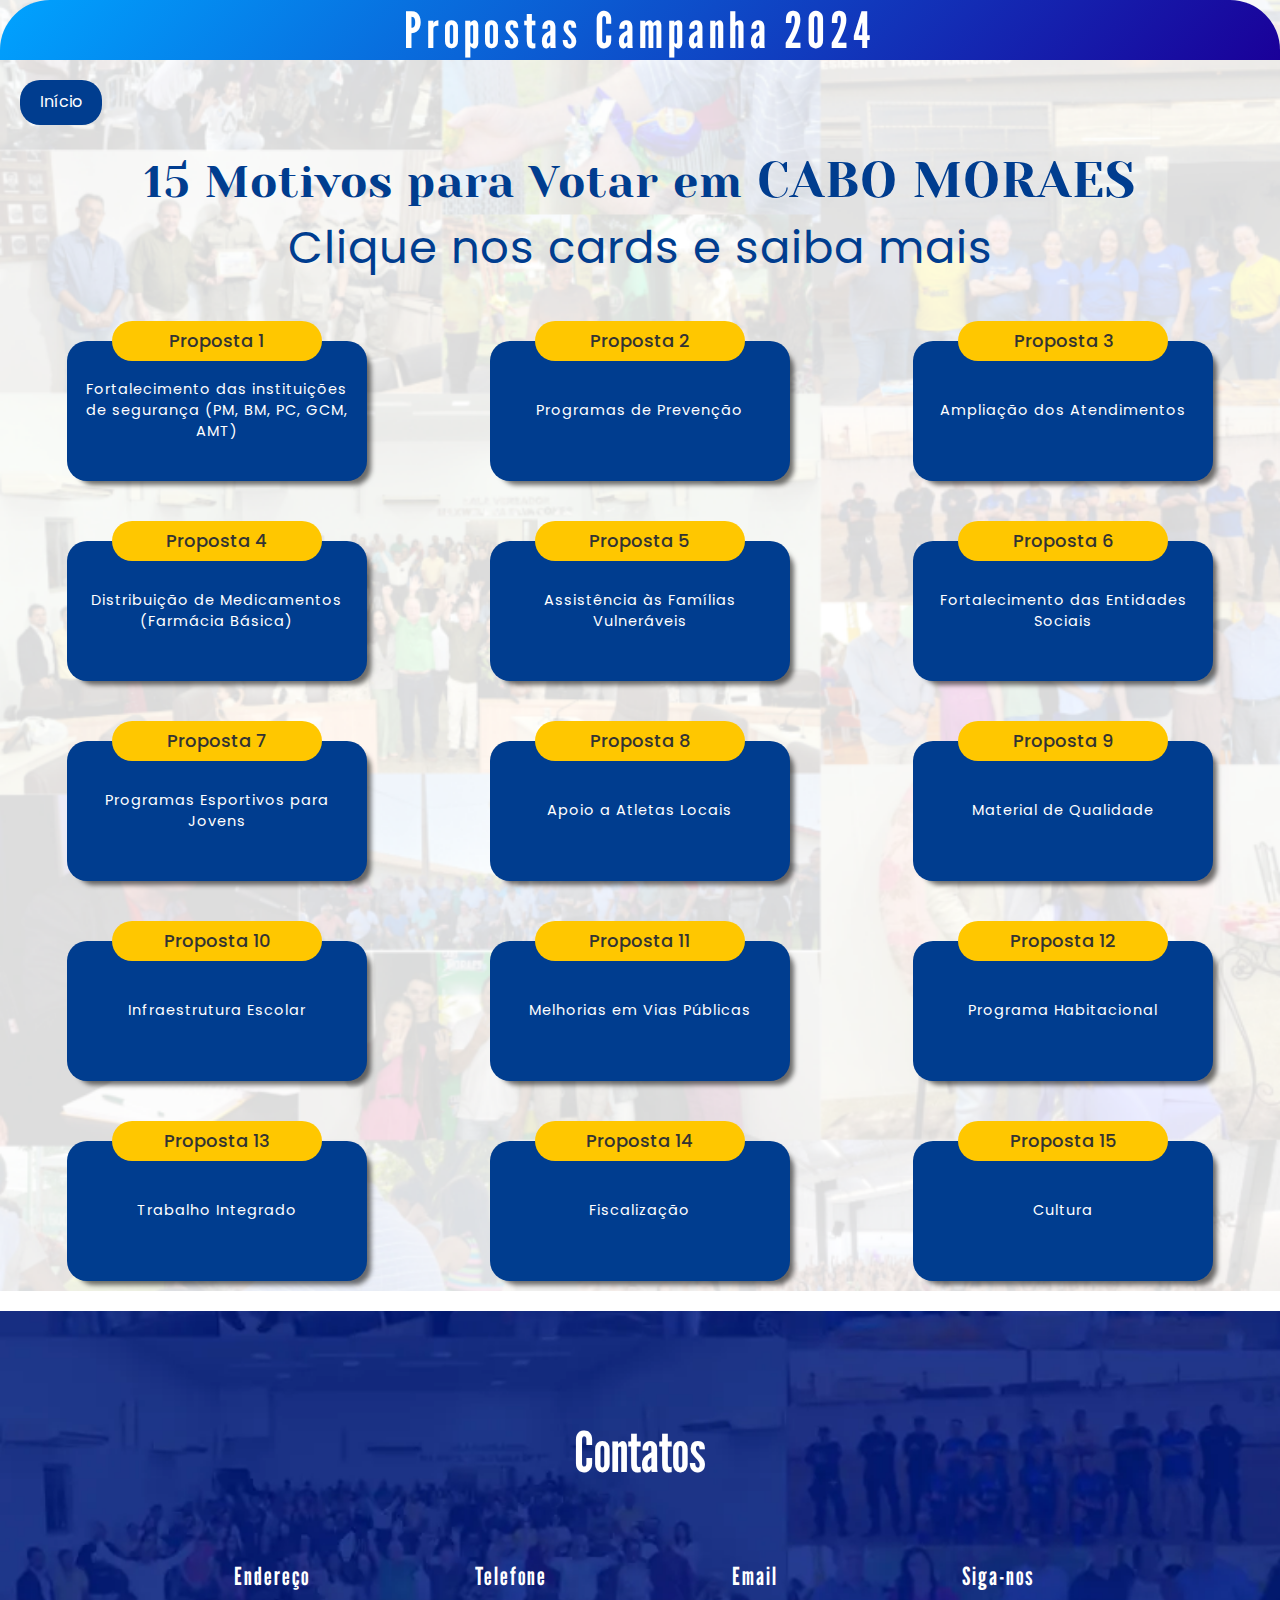
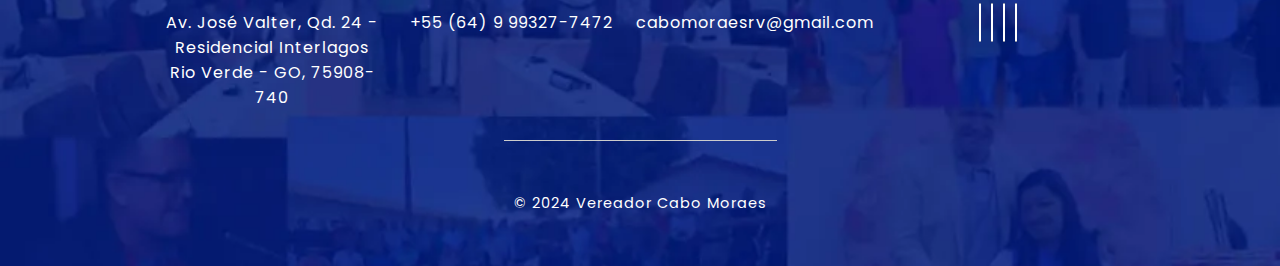
==== commit 0a7cdf45: "Ajustes de responsividade" ====
--- a/propostas.html
+++ b/propostas.html
@@ -46,6 +46,8 @@
 			<a href="index.html" class="buttton-inicio">Início</a>
 		</div>
 		<p class="text-motivos yeseva-one-regular">15 Motivos para Votar em <span class="text-name">CABO MORAES</span></p>
+
+		<p class="text-motivos">Clique nos cards e saiba mais</p>
 
 		<div class="grid-container">
 			<div class="centralizar">
--- a/css/blocos-propostas.css
+++ b/css/blocos-propostas.css
@@ -52,7 +52,7 @@
 }
 
 .text-name {
-    color: #ffc700;
+    color: #003d8f;
     font-size: 5rem;
 }
 
@@ -120,7 +120,7 @@
     left: 50%;
     transform: translate(-50%, -50%) scale(1.2); /* Ajuste o fator de escala conforme necessário */
     width: 50vw; /* 60% da largura da tela */
-    height: 35vh; /* 60% da altura da tela */
+    height: 35svh; /* 60% da altura da tela */
     z-index: 1000; /* Maior que o overlay */
     background-color: #003d8f;
     box-shadow: 0 8px 16px rgba(0, 0, 0, 0.4);
@@ -170,7 +170,6 @@
     }
 
     .text-name {
-        color: #ffc700;
         font-size: 4.5rem;
     }
 }
@@ -182,7 +181,6 @@
     }
 
     .text-name {
-        color: #ffc700;
         font-size: 4rem;
     }
 
@@ -202,7 +200,6 @@
     }
 
     .text-name {
-        color: #ffc700;
         font-size: 3.5rem;
     }
 
@@ -222,7 +219,6 @@
     }
 
     .text-name {
-        color: #ffc700;
         font-size: 3rem;
     }
 
@@ -250,7 +246,6 @@
     }
 
     .text-name {
-        color: #ffc700;
         font-size: 2.5rem;
     }
 
@@ -274,12 +269,16 @@
 
 @media screen and (max-width:490px) {
 
+    .buttton-inicio {
+        padding: 7px 16px;
+        font-size: 1.6rem;
+    }
+
     .text-motivos {
         font-size: 1.7rem;
     }
 
     .text-name {
-        color: #ffc700;
         font-size: 2rem;
     }
 
@@ -304,7 +303,6 @@
     }
 
     .text-name {
-        color: #ffc700;
         font-size: 1.8rem;
     }
 
@@ -328,7 +326,6 @@
     }
 
     .text-name {
-        color: #ffc700;
         font-size: 1.6rem;
     }
 
@@ -343,12 +340,16 @@
 
 @media screen and (max-width:330px) {
 
+    .buttton-inicio {
+        padding: 5px 12px;
+        font-size: 1.6rem;
+    }
+
     .text-motivos {
         font-size: 1.1rem;
     }
 
     .text-name {
-        color: #ffc700;
         font-size: 1.4rem;
     }
 
--- a/css/style.css
+++ b/css/style.css
@@ -92,7 +92,7 @@
 	background-repeat: no-repeat;
 	/* background-position: center; */
 	background-size: cover;
-	min-height: calc(100dvh - 100px); /* Garante que a altura mínima seja 100% da viewport */
+	min-height: calc(100svh - 100px); /* Garante que a altura mínima seja 100% da viewport */
     display: flex;
     align-items: flex-end;
 	justify-content: center;
@@ -2069,7 +2069,7 @@
 @media screen and (max-width: 667px) {
 
 	.agileits_main {
-        min-height: 100dvh;
+        min-height: 100svh;
     }
     
     .agileits_menu {
--- a/css/main.css
+++ b/css/main.css
@@ -28,7 +28,7 @@
     position: absolute;
     bottom: 0;
     left: 0;
-    width: 46%;
+    width: 43%;
     height: auto;
 }
 
@@ -43,7 +43,7 @@
     text-align: center;
     padding: 0 30px;
     align-items: flex-end;
-    min-height: calc(100dvh - 100px);
+    min-height: calc(100svh - 100px);
     line-height: 1.1;
 
 }
@@ -113,7 +113,7 @@
 }
 
 .logo-cabo-moraes {
-    width: 23%;
+    width: 14%;
     height: auto;
     margin-bottom: 10px;
 }
@@ -439,7 +439,7 @@
 
 @media screen and (max-width: 1600px) {
     .bio-principal {
-        width: 50%;
+        width: 45%;
     }
 
     .text1 {
@@ -455,13 +455,13 @@
     }
 
     .logo-cabo-moraes {
-        width: 36%;
+        width: 24%;
     }
 }
 
 @media screen and (max-width: 1400px) {
     .bio-principal {
-        width: 50%;
+        width: 45%;
     }
     
     .text1 {
@@ -484,6 +484,7 @@
 @media screen and (max-width: 1200px) {
     .bio-principal {
         left: -80px;
+        width: 47%;
     }
     
     .text1 {
@@ -516,14 +517,14 @@
     }
 
     .logo-cabo-moraes {
-        width: 30%;
+        width: 20%;
     }
 }
 
 @media screen and (max-width: 1100px) {
     .bio-principal {
         left: -70px;
-        width: 54%;
+        width: 50%;
     }
 }
 
@@ -541,7 +542,7 @@
 @media screen and (max-width: 850px) {
     .bio-principal {
         left: -50px;
-        width: 60%;
+        width: 56%;
     }
     
     .text1 {
@@ -574,16 +575,11 @@
     }
 
     .logo-cabo-moraes {
-        width: 39%;
+        width: 30%;
     }
 }
 
 @media screen and (max-width: 650px) {
-
-    /* .texts {
-        display: flex;
-        align-items: flex-end;
-    } */
 
     .text-vote {
         order: 2; /* Pode ajustar a ordem da div se necessário */
@@ -615,11 +611,11 @@
 
     /* Ajuste adicional, se necessário */
     .number-vote {
-        font-size: 13rem;
+        font-size: 16rem;
     }
 
     .text2 {
-        font-size: 4rem;
+        font-size: 4.7rem;
     }
 
     .bio-principal {
@@ -642,6 +638,119 @@
     .text2 {
         font-size: 4rem;
     }
+}
+
+@media screen and (max-width: 430px) {
+
+    .text-e-logo {
+        padding: 0;
+    }
+
+
+    .bio-principal {
+        width: 79%;
+    }
+
+    .texts-logo {
+        position: relative;
+        margin: 0 auto;
+    }
+
+    .centralizar-text3 {
+        top: -50px;
+        position: relative;
+        margin: 0 15px;
+    }
+    
+    .text1 {
+        font-size: 3.5rem;
+    }
+    
+    .logo-cabo-moraes {
+        position: relative;
+        top: 20px;
+        margin: 0 15px;
+    }
+    
+}
+
+@media screen and (max-width: 390px) {
+
+    .centralizar-text3 {
+        margin: 0 15px;
+    }
+
+    .text1 {
+        font-size: 3.5rem;
+    }
+    
+    .text3-2 {
+        font-size: 4rem;
+    }
+}
+
+@media screen and (max-width: 360px) {
+
+    .bio-principal {
+        width: 79%;
+    }
+
+    .text1 {
+        font-size: 3rem;
+    }
+
+    .number-vote {
+        font-size: 11.5rem;
+    }
+
+    .text2 {
+        font-size: 3.4rem;
+    }
+
+    .text3-2 {
+        font-size: 4.5rem;
+    }
+
+    .logo-cabo-moraes {
+        width: 38%;
+    }
+    
+}
+
+@media screen and (max-width: 320px) {
+
+    .bio-principal {
+        width: 79%;
+    }
+
+    .text1 {
+        font-size: 2.8rem;
+    }
+
+    .number-vote {
+        font-size: 10.5rem;
+    }
+
+    .text2 {
+        font-size: 3.1rem;
+    }
+
+    .text3-1 {
+        font-size: 2.8rem;
+    }
+
+    .text3-2 {
+        font-size: 4.5rem;
+    }
+
+    .text3-3 {
+        font-size: 2.8rem;
+    }
+
+    .logo-cabo-moraes {
+        width: 32%;
+    }
+    
 }
 
 /* END Página Principal */
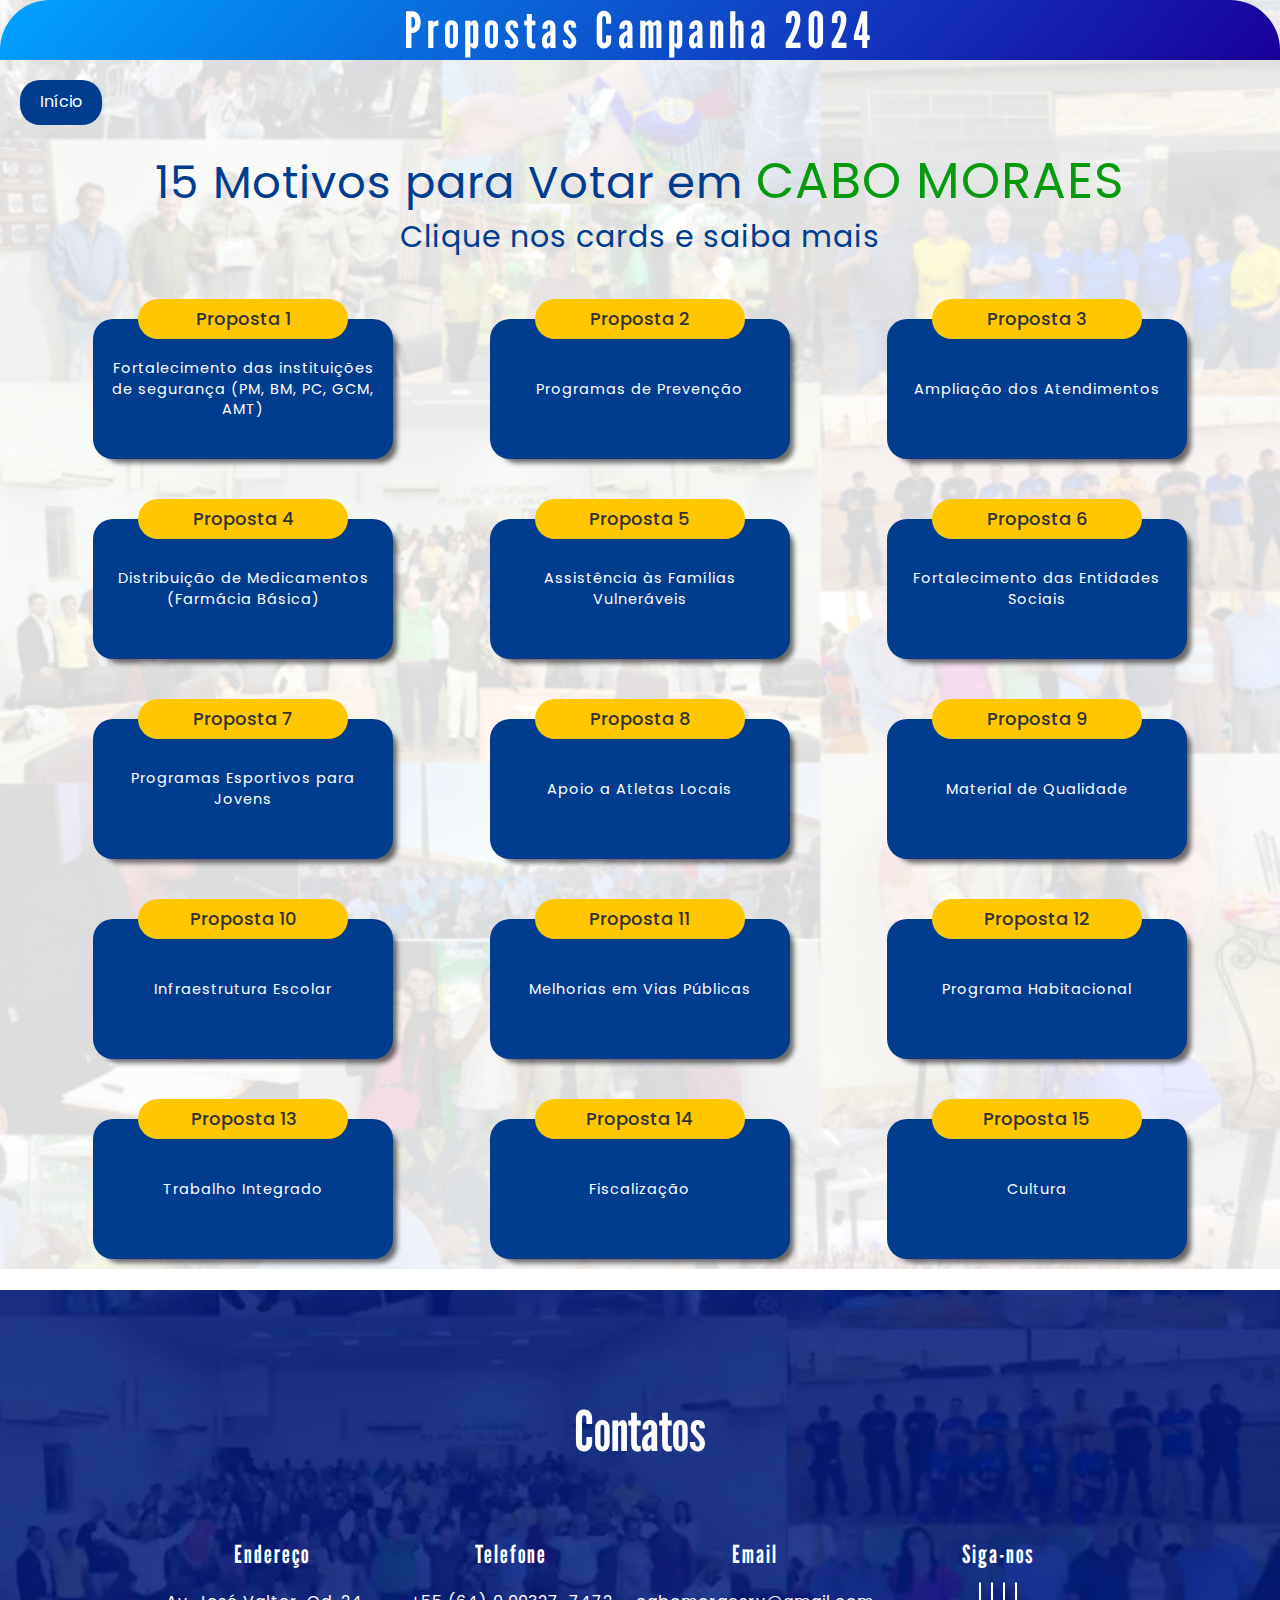
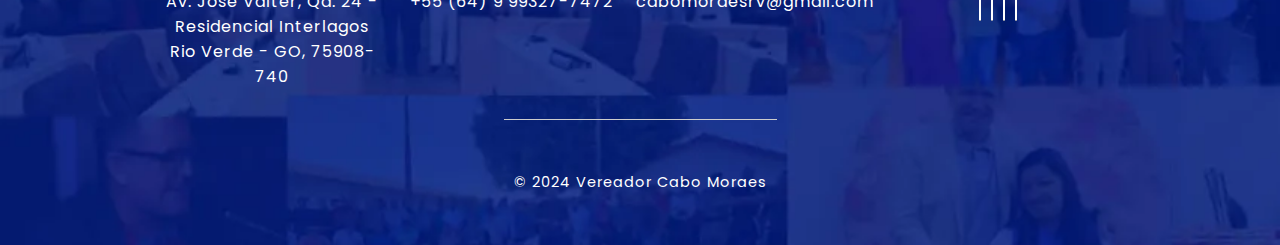
==== commit d7eae3e6: "Ajustes de escrita geral, ajuste no grid-container" ====
--- a/propostas.html
+++ b/propostas.html
@@ -45,9 +45,9 @@
 		<div class="button">
 			<a href="index.html" class="buttton-inicio">Início</a>
 		</div>
-		<p class="text-motivos yeseva-one-regular">15 Motivos para Votar em <span class="text-name">CABO MORAES</span></p>
-
-		<p class="text-motivos">Clique nos cards e saiba mais</p>
+		<p class="text-motivos">15 Motivos para Votar em <span class="text-name">CABO MORAES</span></p>
+
+		<p class="text-clique">Clique nos cards e saiba mais</p>
 
 		<div class="grid-container">
 			<div class="centralizar">
--- a/css/blocos-propostas.css
+++ b/css/blocos-propostas.css
@@ -51,8 +51,14 @@
     text-align: center;
 }
 
+.text-clique {
+    color: #003d8f;
+    font-size: 3rem;
+    text-align: center;
+}
+
 .text-name {
-    color: #003d8f;
+    color: #069b0f;
     font-size: 5rem;
 }
 
@@ -68,6 +74,8 @@
     /* Espaçamento externo */
     box-sizing: border-box;
     /* Inclui padding e border no cálculo da altura */
+    max-width: 1200px;
+    margin: auto;
 }
 
 .centralizar {
@@ -111,6 +119,11 @@
     position: relative;
     overflow: hidden;
     transition: transform 0.3s ease-in-out, z-index 0s;
+}
+
+.grid-item:hover {
+    background-color: #012758;
+    cursor: pointer;
 }
 
 /* Estilo do grid-item quando clicado */
@@ -169,6 +182,10 @@
         font-size: 4rem;
     }
 
+    .text-clique {
+        font-size: 2.5rem;
+    }
+
     .text-name {
         font-size: 4.5rem;
     }
@@ -180,6 +197,10 @@
         font-size: 3.5rem;
     }
 
+    .text-clique {
+        font-size: 1.8rem;
+    }
+
     .text-name {
         font-size: 4rem;
     }
@@ -199,6 +220,10 @@
         font-size: 3rem;
     }
 
+    .text-clique {
+        font-size: 1.5rem;
+    }
+
     .text-name {
         font-size: 3.5rem;
     }
@@ -216,6 +241,10 @@
 
     .text-motivos {
         font-size: 2.5rem;
+    }
+
+    .text-clique {
+        font-size: 1.4rem;
     }
 
     .text-name {
@@ -243,6 +272,10 @@
 
     .text-motivos {
         font-size: 2rem;
+    }
+
+    .text-clique {
+        font-size: 1.3rem;
     }
 
     .text-name {
@@ -278,6 +311,10 @@
         font-size: 1.7rem;
     }
 
+    .text-clique {
+        font-size: 1.2rem;
+    }
+
     .text-name {
         font-size: 2rem;
     }
@@ -302,6 +339,10 @@
         font-size: 1.6rem;
     }
 
+    .text-clique {
+        font-size: .9rem;
+    }
+
     .text-name {
         font-size: 1.8rem;
     }
@@ -322,7 +363,11 @@
 @media screen and (max-width:370px) {
 
     .text-motivos {
-        font-size: 1.4rem;
+        font-size: 1.6rem;
+    }
+
+    .text-clique {
+        font-size: .9rem;
     }
 
     .text-name {
@@ -346,7 +391,7 @@
     }
 
     .text-motivos {
-        font-size: 1.1rem;
+        font-size: 1.3rem;
     }
 
     .text-name {
